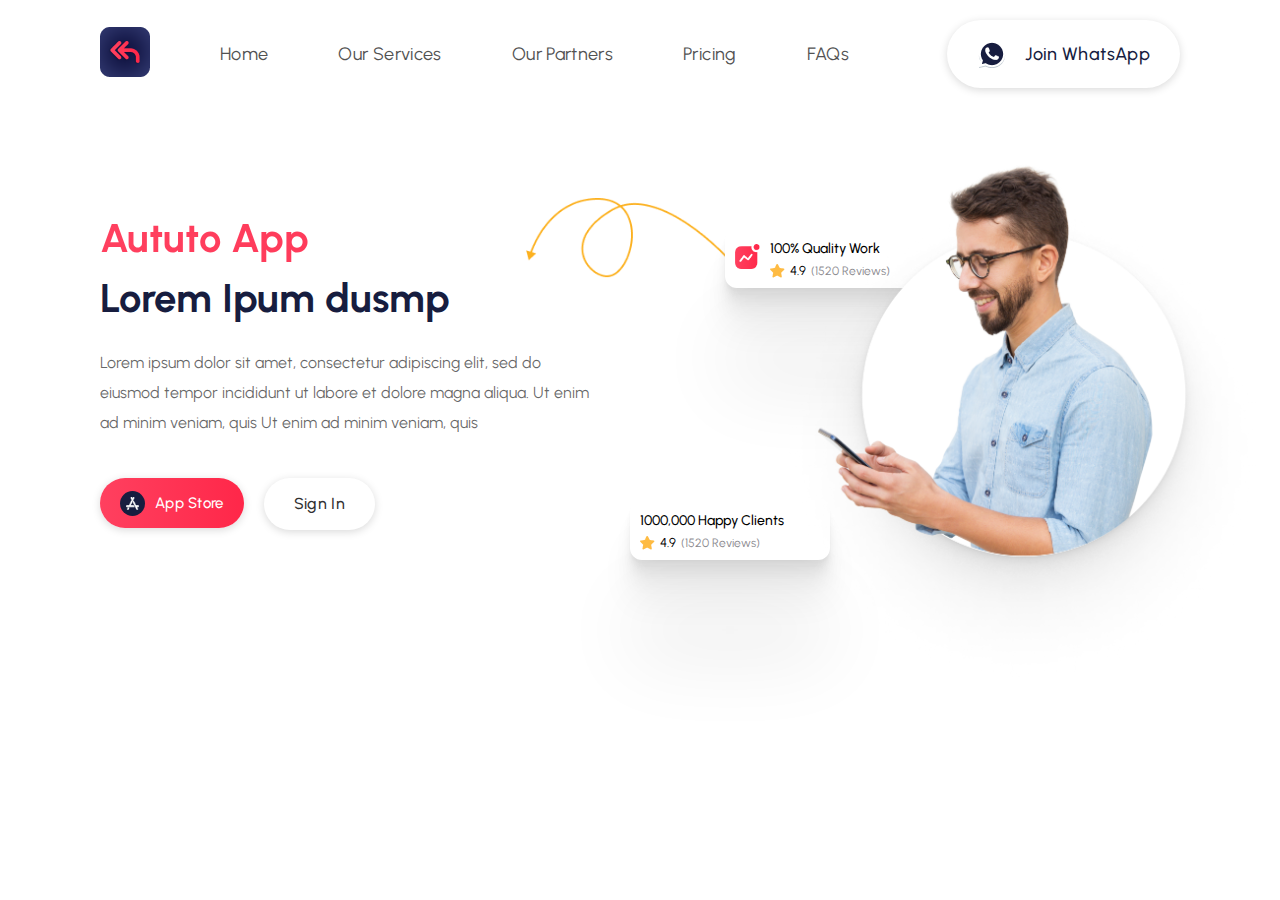
==== index.html @ e9d411ee "navbar-res-done" ====
<!DOCTYPE html>
<html lang="en">

<head>
    <meta charset="UTF-8">
    <meta http-equiv="X-UA-Compatible" content="IE=edge">
    <meta name="viewport" content="width=device-width, initial-scale=1.0">
    <link rel="stylesheet" href="style.css">
    <link rel="stylesheet" href="https://cdnjs.cloudflare.com/ajax/libs/font-awesome/6.2.1/css/all.min.css" integrity="sha512-MV7K8+y+gLIBoVD59lQIYicR65iaqukzvf/nwasF0nqhPay5w/9lJmVM2hMDcnK1OnMGCdVK+iQrJ7lzPJQd1w==" crossorigin="anonymous" referrerpolicy="no-referrer" />
    <title>Document</title>
</head>

<body>

    <div class="header-top">
        <header class="max-width">
            <nav>
                <div class="nav-right">
                    <div class="logo">
                        <img src="/images/top.png" alt="">
                    </div>
    
                    <ul id="my-nav">
                        <div class="res-top">
                            <img id="close" src="/images/close.png" alt="">
                            <div class="nav-left res">
                                <a href="#">
                                    <img src="/images/whatsapp.png" alt="">
                                    <span>Join WhatsApp</span>
                                </a>
                            </div>
                        </div>
                        <li><a href="#">Home</a></li>
                        <li><a href="#">Our Services</a></li>
                        <li><a href="#">Our Partners</a></li>
                        <li><a href="#">Pricing</a></li>
                        <li><a href="#">FAQs</a></li>
                    </ul>
    
                    <div class="ham">
                        <i class="fas fa-bars" id="ham"></i>
                    </div>
                </div>
                <div class="nav-left">
                    <a href="#">
                        <img src="/images/whatsapp.png" alt="">
                        <span>Join WhatsApp</span>
                    </a>
                </div>
            </nav>
        </header>
    </div>

    <div class="top-container max-width">
        <div class="left">
            <p class="left-abs"> <span>Aututo App </span>  Lorem Ipum dusmp</p>
            
                <p class="left-text" >Lorem ipsum dolor sit amet, consectetur adipiscing elit, sed do eiusmod tempor incididunt ut labore et dolore magna aliqua. Ut enim ad minim veniam, quis Ut enim ad minim veniam, quis </p>
          

            <div class="left-buttons">
                <button class="flex">
                    <div class="flex">
                        <img src="/images/app.png" alt="">
                    </div>
                    <span>App Store</span>
                </button>
                <button>Sign In</button>
            </div>

            <div class="right-images">
                <img class="banner" src="/images/top-banner.png" alt="">
                <img class="line" src="/images/line.png" alt="">

                <div class="top-absolute">
                    <div class="top-image">
                        <img src="/images/message.png" alt="">
                    </div>
                    <div class="top-right">
                        <span class="top-right-first">100% Quality Work</span>
                        <div>
                            <img src="/images/star.png" alt="">
                            <p>4.9</p>
                            <span>(1520 Reviews)</span>
                        </div>
                    </div>
                </div>
                <div class="bottom-absolute">
                    <span>1000,000 Happy Clients</span>
                    <div>
                        <img src="/images/star.png" alt="">
                        <p>4.9</p>
                        <span>(1520 Reviews)</span>
                    </div>
                </div>
            </div>
        </div>
    </div>



    <script src="app.js"></script>
</body>

</html>
---- style.css ----
@import url('https://fonts.googleapis.com/css2?family=Urbanist:wght@100;200;300;400;500;600;700;800;900&display=swap');

* {
    margin: 0;
    padding: 0;
    box-sizing: border-box;
    list-style: none;
    text-decoration: none;
    font-family: 'Urbanist', sans-serif;
}

button {
    border: none;
}

.max-width {
    max-width: 1440px;
    margin: 0 auto;
    padding: 20px 100px;
}

.flex {
    display: flex;
    justify-content: center;
    align-items: center;
}
header{
    z-index: 3;
}
header nav {
    display: flex;
    align-items: center;
    justify-content: space-between;
}

.nav-right {
    display: flex;
    align-items: center;
    justify-content: center;
    gap: 120px;
}

.nav-right ul {
    display: flex;
    gap: 70px;
    align-items: center;
    justify-content: center;
}

.logo img {
    width: 50px;
    height: 50px;
}


.nav-right ul li a {
    font-weight: 400;
    font-size: 18px;
    line-height: 22px;
    letter-spacing: 0.02em;
    color: #525252;
    /* transition-duration: .5s; */
    /* height: 22px;
    width: 105px; */
}

.nav-right ul li:first-child a {
    font-weight: 500;
    font-size: 18px;
    line-height: 22px;
    letter-spacing: 0.02em;
    color: #171D3F;
}

.nav-left a {
    display: flex;
    align-items: center;
    justify-content: center;
    gap: 18px;
    padding: 19px 30px;
    background: #FFFFFF;
    box-shadow: 0px 2px 8px rgba(0, 0, 0, 0.15);
    border-radius: 50px;
}


.nav-left a span {
    font-weight: 500;
    font-size: 18px;
    line-height: 22px;
    text-align: center;
    letter-spacing: 0.02em;
    color: #171D3F;
}

.top-container {
    padding-top: 100px;
    position: relative;
}

.top-container .left p:first-child {
    /* width: 470px; */
    font-weight: 700;
    font-size: 54px;
    line-height: 79px;
    color: #171D3F;
    margin-bottom: 20px;
}

.top-container .left p span {
    display: block;
    font-weight: 700;
    font-size: 54px;
    line-height: 79px;
    background: linear-gradient(270deg, #FF2749 0%, #FF405F 100%);
    -webkit-background-clip: text;
    -webkit-text-fill-color: transparent;
    background-clip: text;
    text-fill-color: transparent;
}

.top-container .left p.left-text {
    font-weight: 400;
    font-size: 18px;
    line-height: 30px;
    color: rgba(0, 0, 0, 0.6);
    max-width: 567px;
    margin-bottom: 40px;
}

.left-buttons {

    display: flex;
    gap: 30px;
}

.left-buttons button:first-child {
    background: linear-gradient(270deg, #FF2749 0%, #FF405F 100%);
    box-shadow: 0px 2px 8px rgba(0, 0, 0, 0.15);
    border-radius: 50px;
    padding: 15px 30px;
    gap: 15px;
}

.left-buttons button:first-child div {
    width: 30px;
    height: 30px;
    background: #171D3F;
    border-radius: 50%;
}

.left-buttons button:first-child span {
    font-weight: 500;
    font-size: 18px;
    line-height: 22px;
    text-align: center;
    letter-spacing: 0.02em;

    color: #FFFFFF;
}

.left-buttons button:last-child {
    background: #FFFFFF;
    box-shadow: 0px 2px 8px rgba(0, 0, 0, 0.15);
    border-radius: 50px;
    padding: 19px 30px;
    font-weight: 500;
    font-size: 18px;
    line-height: 22px;
    text-align: center;
    letter-spacing: 0.02em;
    color: #313131;
}

.banner {
    position: absolute;
    width: 600px;
    height: 650px;
    top: 50px;
    right: 20px;
    z-index: 1;
}

.top-absolute {
    background: #FFFFFF;
    box-shadow: 0px 100px 80px rgba(0, 0, 0, 0.07), 0px 41.7776px 33.4221px rgba(0, 0, 0, 0.0503198), 0px 22.3363px 17.869px rgba(0, 0, 0, 0.0417275), 0px 12.5216px 10.0172px rgba(0, 0, 0, 0.035), 0px 6.6501px 5.32008px rgba(0, 0, 0, 0.0282725), 0px 2.76726px 2.21381px rgba(0, 0, 0, 0.0196802);
    border-radius: 12px;
    display: flex;
    align-items: center;
    width: 275px;
    gap: 18px;
    padding: 15px;
    position: absolute;
    top: 120px;
    right: 371px;

}

.top-right span.top-right-first,
.bottom-absolute span {
    font-weight: 500;
    font-size: 16px;
    line-height: 17px;
    color: #000000;

}

.top-right div,
.bottom-absolute div {
    display: flex;
    align-items: center;
    gap: 5px;
    margin-top: 7px;

}

.top-right div p,
.bottom-absolute div p {
    font-weight: 400;
    font-size: 14px;
    line-height: 14px;

    color: #000000;
}

.top-right div span,
.bottom-absolute div span {
    font-weight: 400;
    font-size: 13px;
    line-height: 14px;
    color: #8A898E;
}

.bottom-absolute {
    background: #FFFFFF;
    box-shadow: 0px 100px 80px rgba(0, 0, 0, 0.07), 0px 41.7776px 33.4221px rgba(0, 0, 0, 0.0503198), 0px 22.3363px 17.869px rgba(0, 0, 0, 0.0417275), 0px 12.5216px 10.0172px rgba(0, 0, 0, 0.035), 0px 6.6501px 5.32008px rgba(0, 0, 0, 0.0282725), 0px 2.76726px 2.21381px rgba(0, 0, 0, 0.0196802);
    border-radius: 12px;
    width: 217px;
    padding: 15px;
    position: absolute;
    bottom: -40px;
    right: 540px;
}

.line {
    position: absolute;
    top: 85px;
    right: 40rem;
}

.ham {
    font-size: 30px;
    display: none;
}

.res-top {
    display: flex;
    align-items: center;
    justify-content: space-between;
    width: 100%;
}

.nav-left.res {
    display: none;
}

#close {
    display: none;
}

.res-top {
    display: none;
}


@media(max-width:1349px) {
    .nav-right {
        gap: 70px;
    }
}


@media(max-width:1300px) {
    .top-container .left p:first-child {
        font-size: 40px;
        line-height: 60px;
    }

    .top-container .left p span {
        font-size: 40px;
        line-height: 60px;
    }

    .top-container .left p.left-text {
        font-size: 16px;
        max-width: 500px;
    }

    .left-buttons {

        display: flex;
        gap: 20px;
    }

    .left-buttons button:first-child {
        padding: 5px 20px;
        gap: 10px;
        line-height: 10px;
        height: 50px;
    }

    .left-buttons button:first-child div {
        width: 25px;
        height: 25px;
    }

    .left-buttons button:first-child img {
        width: 13px;
        height: 13px;
    }

    .left-buttons button:first-child span {
        font-size: 15px;
    }

    .left-buttons button:last-child {
        padding: 15px 30px;
        font-size: 16px;
    }

    .banner {
        width: 500px;
        height: 550px;
    }

    .top-absolute {
        width: 275px;
        gap: 15px;
        padding: 15px;
        top: 120px;
        right: 280px;
        gap: 10px;
        padding: 10px;

    }

    .top-right span.top-right-first,
    .bottom-absolute span {
        font-size: 14px;

    }

    .top-right div,
    .bottom-absolute div {
        display: flex;
        align-items: center;
        gap: 5px;
        margin-top: 7px;

    }

    .top-right div p,
    .bottom-absolute div p {
        font-size: 13px;
    }

    .top-right div span,
    .bottom-absolute div span {
        font-size: 12px;
    }

    .top-image img {
        height: 25px;
        width: 25px;
    }

    .bottom-absolute {
        width: 200px;
        padding: 10px;
        position: absolute;
        bottom: -10px;
        right: 450px;
    }

    .line {
        position: absolute;
        top: 90px;
        right: 34rem;
        width: 210px;
        height: 80px;
    }



}

@media(max-width:1250px) {
    .nav-right {
        gap: 50px;
    }

    .nav-right ul li a {
        font-size: 16px;
    }

    .nav-right ul li:first-child a {
        font-size: 16px;
    }

    .nav-left a {

        gap: 15px;
        padding: 15px 25px;
    }

    .nav-left a span {
        font-size: 16px;
    }

    .logo img {
        width: 40px;
        height: 40px;
    }

    .nav-left a img {
        width: 20px;
        height: 20px;
    }


}

@media(max-width:1100px) {
    .left-buttons {
        gap: 15px;
    }

    .left-buttons button:first-child {
        padding: 5px 15px;
        gap: 7px;
        height: 40px;
    }

    .left-buttons button:first-child div {
        width: 20px;
        height: 20px;
    }

    .left-buttons button:first-child img {
        width: 10px;
        height: 10px;
    }

    .left-buttons button:first-child span {
        font-size: 12px;
    }

    .left-buttons button:last-child {
        padding: 10px 20px;
        font-size: 13px;
    }

    .top-container {
        margin-top: 80px;
    }

    .ham {
        display: block;
    }

    .nav-right {
        width: 100%;
        justify-content: space-between;
    }

    .nav-right ul {
        position: absolute;
        flex-direction: column;
        top: -1000px;
        left: 0;
        right: 0;
        align-items: flex-start;
        gap: 30px;
        background-color: #fff;
        padding: 20px;
        box-shadow: 0px 1px 14px rgba(0, 0, 0, 0.1);
        transition: top .5s ease;
    }

    .header-top {
        background-color: #fff;
        box-shadow: 0px 1px 14px rgba(0, 0, 0, 0.1);
        z-index: 4;
    }
    header{
        background-color: #fff;
    }

    #close {
        display: block;
    }

    .res-top {
        display: flex;
    }

    .nav-left {
        display: none;
    }

    .nav-left.res {
        display: flex;
    }

    header {
        position: fixed;
        top: 0;
        left: 0;
        right: 0;
        box-shadow: 0px 1px 14px rgba(0, 0, 0, 0.1);
    }

    .top-container .left p:first-child,
    .top-container .left p span {
        font-size: 30px;
        line-height: 40px;

    }

    .top-container .left p:first-child {
        margin-bottom: 10px;
    }

    .top-container .left p.left-text {
        font-size: 15px;
        max-width: 470px;
        margin-bottom: 25px;
    }

    .banner {
        width: 400px;
        height: 450px;
        top: 40px;
    }

    .top-absolute {
        width: 275px;
        gap: 15px;
        padding: 15px;
        top: 90px;
        right: 210px;
        gap: 10px;
        padding: 10px;

    }

    .top-right span.top-right-first,
    .bottom-absolute span {
        font-size: 12px;

    }

    .top-right div,
    .bottom-absolute div {
        display: flex;
        align-items: center;
        gap: 5px;
        margin-top: 4px;

    }

    .top-right div p,
    .bottom-absolute div p {
        font-size: 12px;
    }

    .top-right div span,
    .bottom-absolute div span {
        font-size: 12px;
    }

    .top-image img {
        height: 25px;
        width: 25px;
    }

    .bottom-absolute {
        width: auto;
        padding: 10px;
        padding-right: 30px;
        bottom: -10px;
        right: 360px;
    }

    .line {
        top: 70px;
        right: 30rem;
        width: 150px;
        height: 60px;
    }
}
@media(max-width:900px) {
    .left-buttons {
        gap: 10px;
    }
    .top-container .left p.left-text {
        font-size: 13px;
        max-width: 430px;
        margin-bottom: 25px;
        line-height: 1.7;
    }

    .banner {
        width: 300px;
        height: 350px;
        top: 40px;
    }

    .top-absolute {
        width: auto;
        gap: 15px;
        padding: 15px;
        top: 90px;
        right: 200px;
        gap: 10px;
        padding: 10px;
        padding-right: 50px;

    }

    .top-right span.top-right-first,
    .bottom-absolute span {
        font-size: 10px;

    }

    .top-right div,
    .bottom-absolute div {
        margin-top: 0px;

    }

    .top-right div p,
    .bottom-absolute div p {
        font-size: 10px;
    }

    .top-right div span,
    .bottom-absolute div span {
        font-size: 10px;
    }

    .top-image img {
        height: 20px;
        width: 20px;
        transform: translateY(5px);
    }

    .bottom-absolute {
        width: auto;
        padding: 10px;
        padding-right: 30px;
        bottom: 15px;
        right: 270px;
    }

    .line {
        top: 90px;
        right: 24rem;
        width: 100px;
        height: 40px;
    }
}

@media(max-width:800px){
    header.max-width,.top-container.max-width {
        padding-left: 50px;
        padding-right: 50px;
    }

    .top-container .left p.left-text {
        font-size: 13px;
        max-width: 430px;
        margin-bottom: 25px;
        line-height: 1.7;
    }

    .banner {
        width: 300px;
        height: 350px;
        top: 40px;
        right: 0px;
    }

    .top-absolute {
        top: 80px;
        right: 180px;
        gap: 8px;

    }


    .bottom-absolute {
        width: auto;
        padding: 10px;
        padding-right: 30px;
        bottom: 20px;
        right: 250px;
    }

    .line {
        top: 80px;
        right: 23rem;
    }
}

@media(max-width:750px) {
    .left-buttons button:first-child {
        padding: 5px 13px;
        gap: 7px;
        height: 35px;
    }

    .left-buttons button:first-child div {
        width: 20px;
        height: 20px;
    }

    /* .left-buttons button:first-child img {
        width: 10px;
        height: 10px;
    } */

    .left-buttons button:first-child span {
        font-size: 10px;
    }

    .left-buttons button:last-child {
        padding: 7px 18px;
        font-size: 10px;
    }
    .top-container{
        margin-top: 70px;
    }
    .top-container .left p.left-text {
        font-size: 10px;
        max-width: 320px;
        margin-bottom: 20px;
        line-height: 1.7;
    }
    .top-container .left p:first-child,
    .top-container .left p span {
        font-size: 20px;
        line-height: 1.5;

    }

    .top-container .left p:first-child {
        margin-bottom: 10px;
    }


    .banner {
        width: 300px;
        height: 350px;
        top: 40px;
    }

    .top-absolute {
        width: auto;
        gap: 15px;
        padding: 15px;
        top: 90px;
        right: 190px;
        gap: 10px;
        padding: 8px;
        padding-right: 50px;

    }
    .top-right img,.bottom-absolute img{
        width: 8px;
        height: 9px;
    }

    .top-right span.top-right-first,
    .bottom-absolute span {
        font-size: 8px;

    }

    .top-right div,
    .bottom-absolute div {
        margin-top: 0px;

    }

    .top-right div p,
    .bottom-absolute div p {
        font-size: 8px;
    }

    .top-right div span,
    .bottom-absolute div span {
        font-size: 8px;
    }

    .top-image img {
        height: 20px;
        width: 20px;
        transform: translateY(5px);
    }

    .bottom-absolute {
        width: auto;
        padding: 8px;
        padding-right: 30px;
        bottom: -15px;
        right: 260px;
    }

    .line {
        top: 100px;
        right: 22rem;
        width: 80px;
        height: 30px;
    }
}

@media(max-width:650px){
    .bottom-absolute,.top-absolute,.line{
        display: none;
    }
    .top-absolute {
        width: 150px;
        gap: 15px;
        padding: 15px;
        top: 155px;
        left: 22%;
        gap: 10px;
        padding: 8px;
        padding-right: 0px;

    }
    .left-abs{
        position: absolute;
        /* width: 100%; */
        text-align: center;
        top: 50px;
        left: 0;
        right: 0;
    }
    .left-text{
        position: absolute;
        top: 370px;
        left: 0;
        right: 0;
        text-align: center;
        width: auto;
        margin: 0 auto;
        font-size: 19px;
        
        /* border: 1px solid red; */
    }
    .left{
        /* border: 3px solid green; */
        width: 100%;
        /* position: relative; */
    }
    .top-container{
        /* border: 1px solid green; */
        height: 100vh;
    }
    .left-buttons{
        position: absolute;
        top: 450px;
        left: 0;
        right: 0;
        display: flex;
        justify-content: center;
    }
    .banner {
        width: 250px;
        height: 300px;
        top: 17rem;
        right: 50%;
        left: 50%;
        transform: translate(-50%,-50%);
    }
}
@media(max-width:600px) {
    /* .top-container .left p.left-text {
        font-size: 10px;
        max-width: 250px;
        margin-bottom: 20px;
        line-height: 1.7;
    } */
    /* header.max-width {
        padding-left: 50px;
        padding-right: 50px;
    } */
}

@media(max-width:450px) {
    .nav-left.res a {
        gap: 10px;
        padding: 10px 20px;
    }

    .nav-left.res a span {
        font-size: 14px;
    }
}
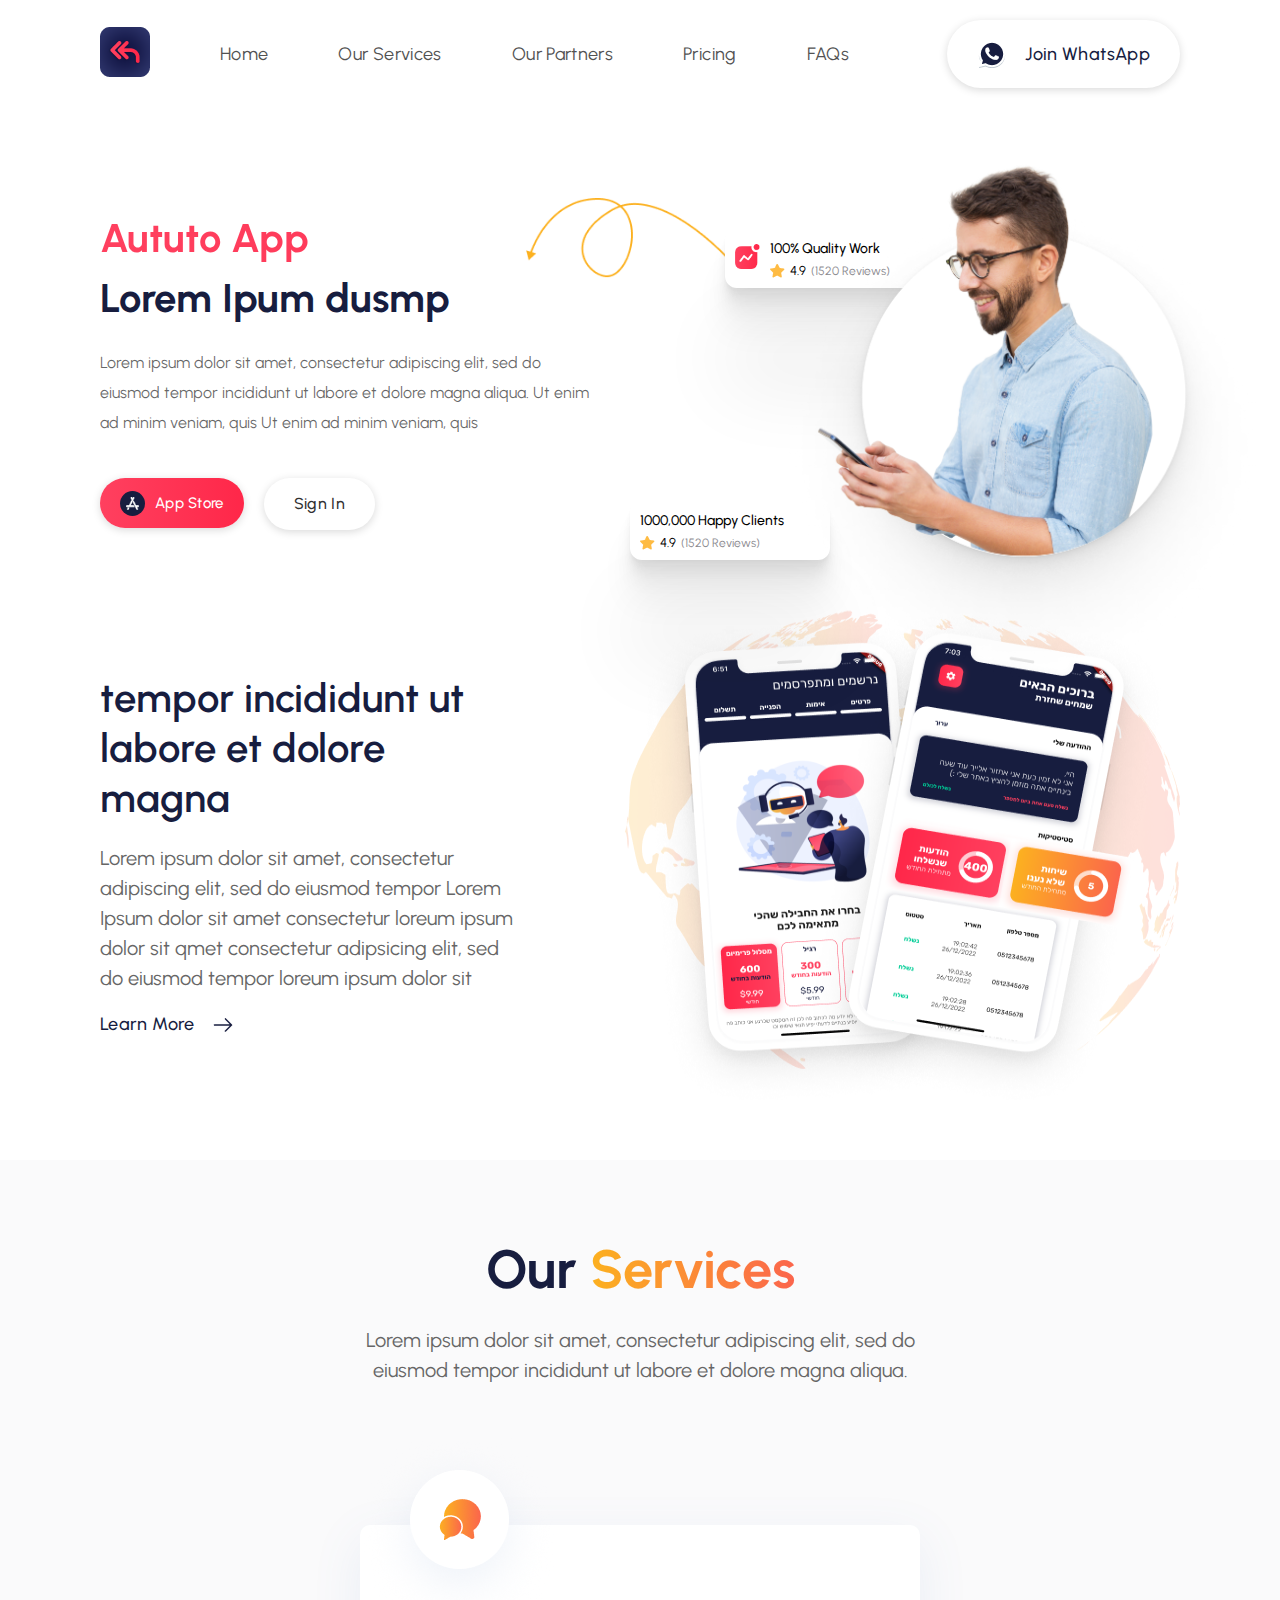
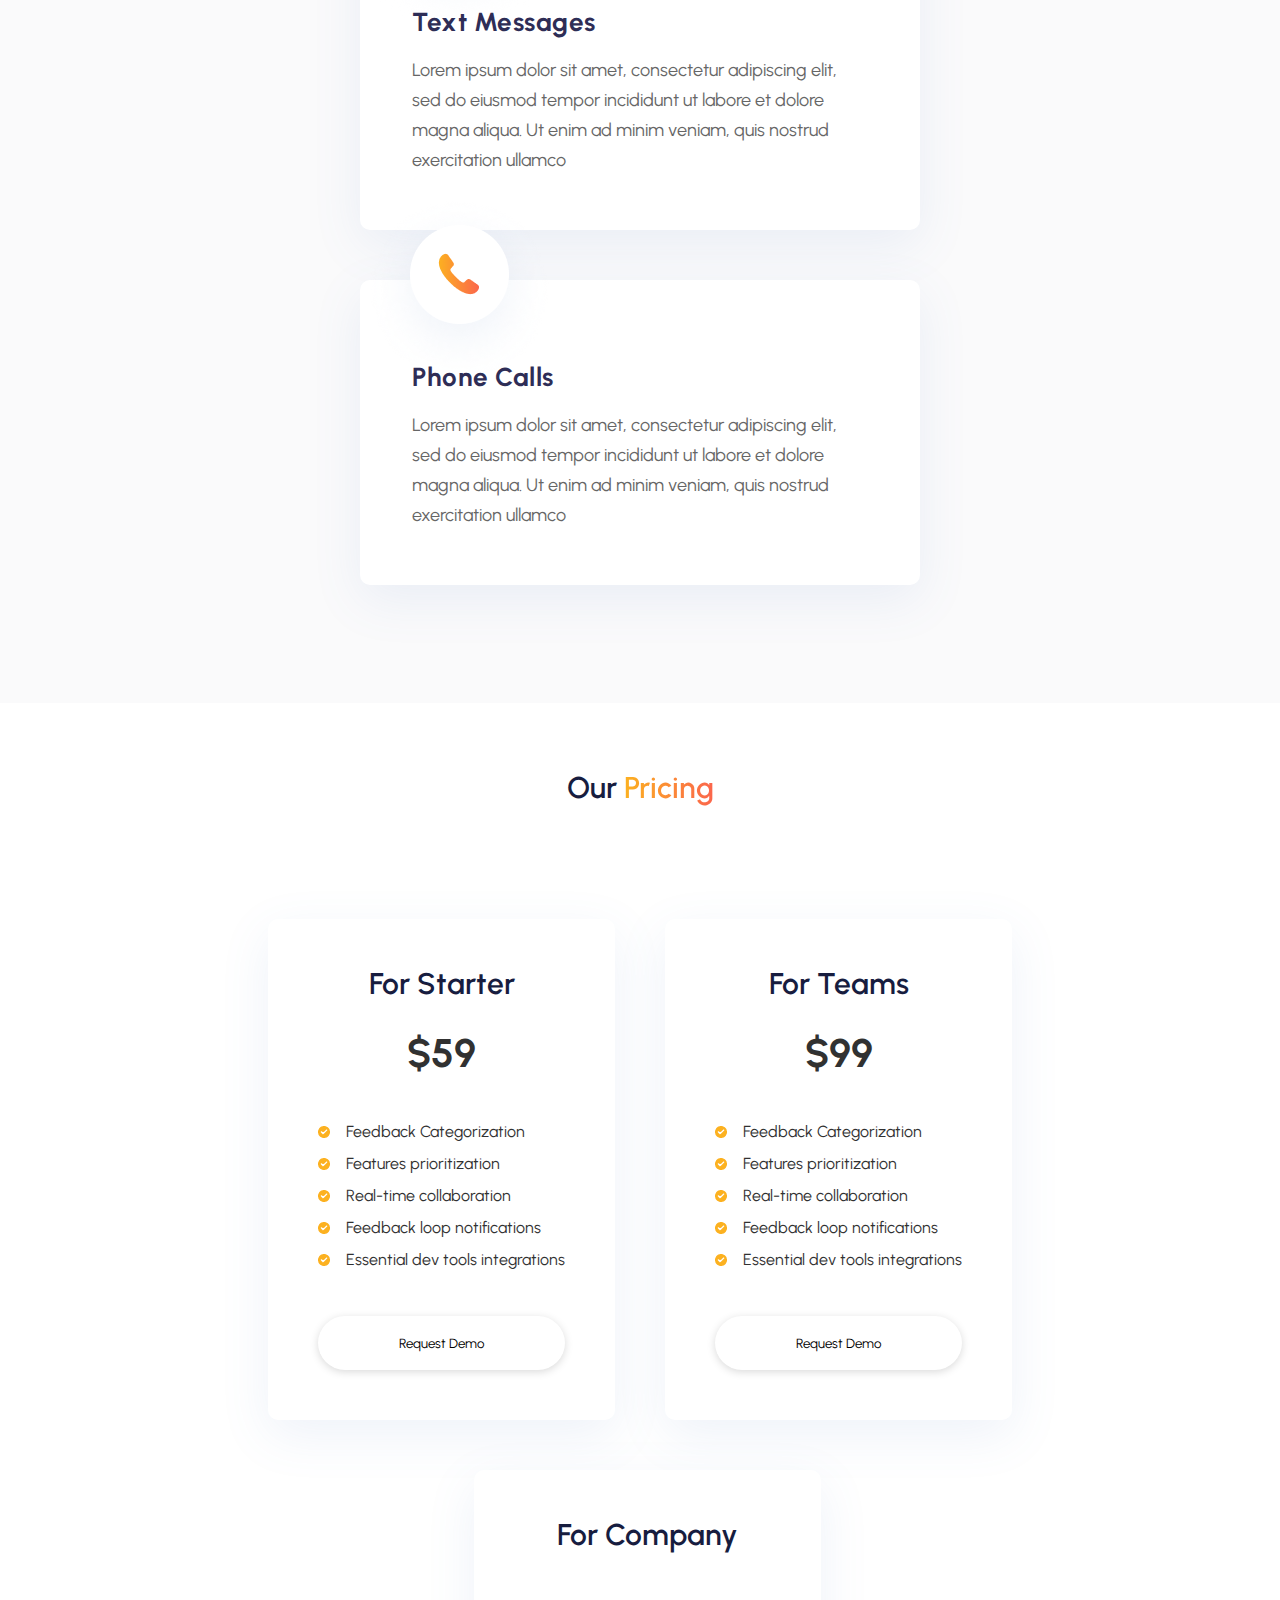
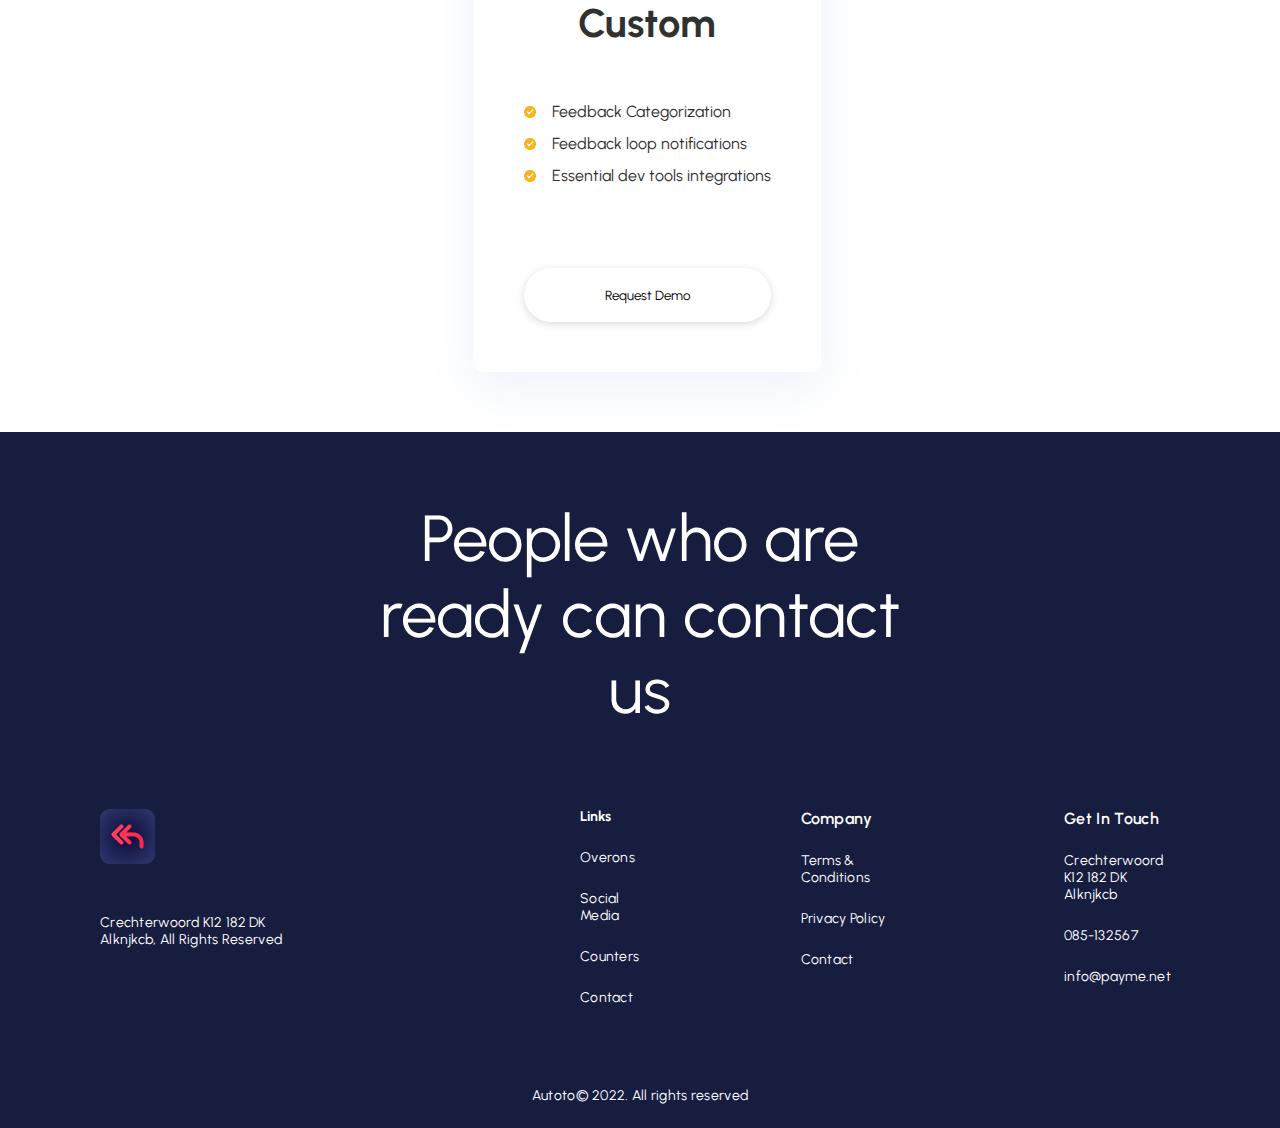
==== commit 87b94faa: "before-slider" ====
--- a/index.html
+++ b/index.html
@@ -6,7 +6,10 @@
     <meta http-equiv="X-UA-Compatible" content="IE=edge">
     <meta name="viewport" content="width=device-width, initial-scale=1.0">
     <link rel="stylesheet" href="style.css">
-    <link rel="stylesheet" href="https://cdnjs.cloudflare.com/ajax/libs/font-awesome/6.2.1/css/all.min.css" integrity="sha512-MV7K8+y+gLIBoVD59lQIYicR65iaqukzvf/nwasF0nqhPay5w/9lJmVM2hMDcnK1OnMGCdVK+iQrJ7lzPJQd1w==" crossorigin="anonymous" referrerpolicy="no-referrer" />
+    <link rel="stylesheet" href="https://cdnjs.cloudflare.com/ajax/libs/font-awesome/6.2.1/css/all.min.css"
+        integrity="sha512-MV7K8+y+gLIBoVD59lQIYicR65iaqukzvf/nwasF0nqhPay5w/9lJmVM2hMDcnK1OnMGCdVK+iQrJ7lzPJQd1w=="
+        crossorigin="anonymous" referrerpolicy="no-referrer" />
+        <link href="css/swiper.css" rel="stylesheet">
     <title>Document</title>
 </head>
 
@@ -19,7 +22,7 @@
                     <div class="logo">
                         <img src="/images/top.png" alt="">
                     </div>
-    
+
                     <ul id="my-nav">
                         <div class="res-top">
                             <img id="close" src="/images/close.png" alt="">
@@ -36,7 +39,7 @@
                         <li><a href="#">Pricing</a></li>
                         <li><a href="#">FAQs</a></li>
                     </ul>
-    
+
                     <div class="ham">
                         <i class="fas fa-bars" id="ham"></i>
                     </div>
@@ -53,10 +56,12 @@
 
     <div class="top-container max-width">
         <div class="left">
-            <p class="left-abs"> <span>Aututo App </span>  Lorem Ipum dusmp</p>
-            
-                <p class="left-text" >Lorem ipsum dolor sit amet, consectetur adipiscing elit, sed do eiusmod tempor incididunt ut labore et dolore magna aliqua. Ut enim ad minim veniam, quis Ut enim ad minim veniam, quis </p>
-          
+            <p class="left-abs"> <span>Aututo App </span> Lorem Ipum dusmp</p>
+
+            <p class="left-text">Lorem ipsum dolor sit amet, consectetur adipiscing elit, sed do eiusmod tempor
+                incididunt ut labore et dolore magna aliqua. Ut enim ad minim veniam, quis Ut enim ad minim veniam, quis
+            </p>
+
 
             <div class="left-buttons">
                 <button class="flex">
@@ -99,6 +104,170 @@
 
 
 
+
+    
+    <div class="magna-container">
+        <div class="magna-inner">
+            <div class="magna-left">
+                <h1>tempor incididunt ut labore et dolore magna</h1>
+                <p>Lorem ipsum dolor sit amet, consectetur adipiscing elit, sed do eiusmod tempor Lorem Ipsum dolor sit
+                    amet consectetur loreum ipsum dolor sit qmet consectetur adipsicing elit, sed do eiusmod tempor
+                    loreum ipsum dolor sit</p>
+                <!-- <div class="learn-more"> -->
+                <a class="learn-more" href="#">
+                    <p>Learn More</p>
+                    <img src="/images/arrow-right.png" alt="Learn More">
+                </a>
+                <!-- </div> -->
+            </div>
+            <div class="magna-right">
+                <img src="/images/mbl-layout.png" alt="">
+            </div>
+        </div>
+    </div>
+
+    <!------------ Our Services Section ------------>
+
+    <div class="services-container">
+        <div class="services-inner">
+            <div class="services-top">
+                <h1>Our <span>Services</span></h1>
+                <p>Lorem ipsum dolor sit amet, consectetur adipiscing elit, sed do eiusmod tempor incididunt ut labore
+                    et dolore magna aliqua.</p>
+            </div>
+            <div class="services-bottom">
+                <div class="services-card">
+                    <img src="/images/message-2.png" alt="">
+                    <h1>Text Messages</h1>
+                    <p>Lorem ipsum dolor sit amet, consectetur adipiscing elit, sed do eiusmod tempor incididunt ut
+                        labore et dolore magna aliqua. Ut enim ad minim veniam, quis nostrud exercitation ullamco </p>
+                </div>
+                <div class="services-card">
+                    <img src="/images/phone.png" alt="">
+                    <h1>Phone Calls</h1>
+                    <p>Lorem ipsum dolor sit amet, consectetur adipiscing elit, sed do eiusmod tempor incididunt ut
+                        labore et dolore magna aliqua. Ut enim ad minim veniam, quis nostrud exercitation ullamco </p>
+                </div>
+            </div>
+        </div>
+    </div>
+
+    <!------------ Our Pricing Section ------------>
+
+    <div class="pricing-container">
+        <div class="pricing-inner">
+            <h1>Our <span>Pricing</span></h1>
+            <div class="pricing-cards">
+                <div class="pricing-card">
+                    <h1>For Starter</h1>
+                    <p>$59</p>
+                    <div class="icon-para">
+                        <img src="/images/tick.png" alt="">
+                        <div class="para">Feedback Categorization</div>
+                    </div>
+                    <div class="icon-para">
+                        <img src="/images/tick.png" alt="">
+                        <div class="para">Features prioritization</div>
+                    </div>
+                    <div class="icon-para">
+                        <img src="/images/tick.png" alt="">
+                        <div class="para">Real-time collaboration</div>
+                    </div>
+                    <div class="icon-para">
+                        <img src="/images/tick.png" alt="">
+                        <div class="para">Feedback loop notifications</div>
+                    </div>
+                    <div class="icon-para">
+                        <img src="/images/tick.png" alt="">
+                        <div class="para">Essential dev tools integrations</div>
+                    </div>
+                    <button class="btn" type="button">Request Demo</button>
+                </div>
+                <div class="pricing-card">
+                    <h1>For Teams</h1>
+                    <p>$99</p>
+                    <div class="icon-para">
+                        <img src="/images/tick.png" alt="">
+                        <div class="para">Feedback Categorization</div>
+                    </div>
+                    <div class="icon-para">
+                        <img src="/images/tick.png" alt="">
+                        <div class="para">Features prioritization</div>
+                    </div>
+                    <div class="icon-para">
+                        <img src="/images/tick.png" alt="">
+                        <div class="para">Real-time collaboration</div>
+                    </div>
+                    <div class="icon-para">
+                        <img src="/images/tick.png" alt="">
+                        <div class="para">Feedback loop notifications</div>
+                    </div>
+                    <div class="icon-para">
+                        <img src="/images/tick.png" alt="">
+                        <div class="para">Essential dev tools integrations</div>
+                    </div>
+                    <button class="btn" type="button">Request Demo</button>
+                </div>
+                <div class="pricing-card pricing-card3">
+                    <h1>For Company</h1>
+                    <p>Custom</p>
+                    <div class="icon-para">
+                        <img src="/images/tick.png" alt="">
+                        <div class="para">Feedback Categorization</div>
+                    </div>
+                    <div class="icon-para">
+                        <img src="/images/tick.png" alt="">
+                        <div class="para">Feedback loop notifications</div>
+                    </div>
+                    <div class="icon-para">
+                        <img src="/images/tick.png" alt="">
+                        <div class="para">Essential dev tools integrations</div>
+                    </div>
+                    <button class="btn" type="button">Request Demo</button>
+                </div>
+
+            </div>
+        </div>
+    </div>
+
+    <footer class="footer-section">
+        <div class="footer-inner">
+            <h1>People who are ready can contact us</h1>
+            <div class="footer-middle">
+                <div class="footer-logo-detail">
+                    <img src="/images/appstore.png" alt="">
+                    <p>Crechterwoord K12 182 DK Alknjkcb, All Rights Reserved</p>
+                </div>
+                <div class="footer-right-details">
+                    <div class="links">
+                        <h2>Links</h2>
+                        <p>Overons</p>
+                        <p>Social Media</p>
+                        <p>Counters</p>
+                        <p>Contact</p>
+                    </div>
+                    <div class="company">
+                        <h2>Company</h2>
+                        <p>Terms & Conditions</p>
+                        <p>Privacy Policy</p>
+                        <p>Contact</p>
+                    </div>
+                    <div class="getInTouch">
+                        <h2>Get In Touch</h2>
+                        <p>Crechterwoord K12 182 DK Alknjkcb</p>
+                        <p>085-132567</p>
+                        <p>info@payme.net</p>
+                    </div>
+                </div>
+            </div>
+            <p>Autoto© 2022. All rights reserved</p>
+        </div>
+    </footer>
+
+
+    <script src="js/jquery.min.js"></script>
+    <script src="js/swiper.min.js"></script>
+    <script src="js/scripts.js"></script>
     <script src="app.js"></script>
 </body>
 
--- a/style.css
+++ b/style.css
@@ -272,6 +272,456 @@
     display: none;
 }
 
+
+
+
+/* -------------- Manga Container ------------- */
+
+.magna-container {
+    background: #FFFFFF;
+    display: flex;
+    align-items: center;
+    justify-content: center;
+}
+
+.magna-inner {
+    max-width: 1440px;
+    padding: 45px 100px;
+    display: flex;
+    align-items: center;
+    justify-content: space-between;
+    gap: 102px;
+}
+
+.magna-left {
+    display: flex;
+    flex-direction: column;
+    justify-content: center;
+    gap: 20px;
+    /* align-items: center; */
+
+}
+
+.magna-left h1 {
+    max-width: 528px;
+    font-weight: 600;
+    font-size: 40px;
+    line-height: 50px;
+    color: #171D3F;
+}
+
+.magna-left p {
+    max-width: 528px;
+    font-weight: 400;
+    font-size: 20px;
+    line-height: 30px;
+    color: #666666;
+}
+
+.magna-left .learn-more {
+    display: flex;
+    gap: 16px;
+    cursor: pointer;
+    max-width: 145px;
+}
+
+.magna-left .learn-more p {
+    font-weight: 500;
+    font-size: 18px;
+    line-height: 22px;
+    letter-spacing: 0.02em;
+    color: #171D3F;
+
+}
+
+.magna-right img {
+    width: 555px;
+    height: 516px;
+}
+
+/* ----------- Services Container ------------ */
+
+.services-container {
+    background-color: #FAFAFB;
+    padding-top: 70px;
+    padding-bottom: 118px;
+    display: flex;
+    align-items: center;
+    justify-content: center;
+}
+
+.services-inner {
+    max-width: 1440px;
+    padding: 0px 100px;
+    display: flex;
+    flex-direction: column;
+    align-items: center;
+    justify-content: center;
+    gap: 140px;
+}
+
+.services-top {
+    max-width: 620px;
+    display: flex;
+    flex-direction: column;
+    align-items: center;
+    justify-content: center;
+    gap: 16px;
+}
+
+.services-top h1 {
+    font-weight: 700;
+    font-size: 54px;
+    line-height: 79px;
+    color: #171D3F;
+}
+
+.services-top h1 span {
+    background: linear-gradient(270deg, #FB654C 0%, #FCB120 100%);
+    -webkit-background-clip: text;
+    -webkit-text-fill-color: transparent;
+    /* background-clip: text; */
+    /* text-fill-color: transparent; */
+}
+
+.services-top p {
+    font-weight: 400;
+    font-size: 20px;
+    line-height: 30px;
+    text-align: center;
+    color: #666666;
+}
+
+.services-bottom {
+    display: flex;
+    flex-wrap: wrap;
+    align-items: center;
+    justify-content: center;
+    gap: 50px;
+}
+
+.services-bottom .services-card {
+    background-color: #FFFFFF;
+    box-shadow: 0px 15px 50px rgba(91, 132, 193, 0.1);
+    border-radius: 10px;
+    position: relative;
+    max-width: 560px;
+    padding-left: 52px;
+    padding-right: 57px;
+    padding-top: 82px;
+    padding-bottom: 55px;
+    display: flex;
+    /* align-items: center; */
+    justify-content: center;
+    flex-direction: column;
+    gap: 17px;
+}
+
+.services-card img {
+    position: absolute;
+    top: -90px;
+    left: 0;
+
+}
+
+.services-card h1 {
+    font-weight: 700;
+    font-size: 26px;
+    line-height: 31px;
+    align-items: center;
+    letter-spacing: 0.02em;
+    color: #2E2D56;
+}
+
+.services-card p {
+    max-width: 451px;
+    font-weight: 400;
+    font-size: 18px;
+    line-height: 30px;
+    color: #666666;
+}
+
+/* ----------- Our Pricing Section ---------------- */
+
+.pricing-container {
+    background: #FFFFFF;
+    padding-top: 70px;
+    padding-bottom: 60px;
+    display: flex;
+    align-items: center;
+    justify-content: center;
+}
+
+.pricing-inner {
+    padding: 0px 100px;
+    display: flex;
+    flex-direction: column;
+    align-items: center;
+    justify-content: center;
+    gap: 116px;
+}
+
+.pricing-inner h1 {
+    font-style: normal;
+    font-weight: 600;
+    font-size: 30px;
+    line-height: 100%;
+    /* text-align: center; */
+    color: #171D3F;
+}
+
+.pricing-inner h1 span {
+    background: linear-gradient(270deg, #FB654C 0%, #FCB120 100%);
+    -webkit-background-clip: text;
+    -webkit-text-fill-color: transparent;
+    /* background-clip: text; */
+    /* text-fill-color: transparent; */
+}
+
+.pricing-cards {
+    display: flex;
+    flex-wrap: wrap;
+    align-items: center;
+    justify-content: center;
+    gap: 50px;
+}
+
+.pricing-card {
+    padding: 50px 50px;
+    background: #FFFFFF;
+    box-shadow: 0px 15px 50px rgba(91, 132, 193, 0.1);
+    border-radius: 10px;
+    max-width: 362px;
+    max-height: 508px;
+    display: flex;
+    flex-direction: column;
+    justify-content: center;
+    transition: transform .5s ease;
+
+}
+
+.pricing-card h1 {
+    margin-bottom: 30px;
+    font-weight: 600;
+    font-size: 30px;
+    line-height: 100%;
+    text-align: center;
+    color: #171D3F;
+
+}
+
+.pricing-card p {
+    margin-bottom: 47px;
+    font-weight: 700;
+    font-size: 40px;
+    line-height: 48px;
+    text-align: center;
+    color: #313131;
+}
+
+.pricing-card .icon-para {
+    display: flex;
+    align-items: center;
+    gap: 16px;
+    margin-bottom: 16px;
+}
+
+.pricing-card .icon-para .para {
+    font-weight: 400;
+    font-size: 16px;
+    line-height: 100%;
+    color: #313131;
+}
+
+.pricing-card .btn {
+    border: none;
+    background: #FFFFFF;
+    box-shadow: 0px 2px 8px rgba(0, 0, 0, 0.15);
+    border-radius: 50px;
+    padding: 19px 81px;
+    margin-top: 32px;
+    transition: background .5s ease;
+
+}
+
+/* --------------- Pricing card 3  ---------------- */
+
+.pricing-card3 {
+    margin-left: 14px;
+}
+
+.pricing-card3 h1 {
+    margin-bottom: 49px;
+}
+
+.pricing-card3 p {
+    margin-bottom: 57px;
+}
+
+.pricing-card3 .btn {
+    margin-top: 68px;
+}
+
+/* ------------- Pricing Cards hover -------------- */
+
+.pricing-card .btn:hover {
+    background: linear-gradient(270deg, #FB654C 0%, #FCB120 100%);
+    /* background: rgb(251,101,76); */
+    color: white;
+}
+
+.pricing-card:hover {
+    /* position: relative;
+    bottom: 30px; */
+    transform: translateY(-30px);
+}
+
+/* ------------------ Footer ------------------ */
+
+.footer-section {
+    background: #171D3F;
+}
+
+.footer-inner {
+    max-width: 1440px;
+    margin: 0 auto;
+    padding: 0px 100px;
+    padding-top: 68px;
+    padding-bottom: 24px;
+    display: flex;
+    flex-direction: column;
+    align-items: center;
+    justify-content: center;
+    gap: 81px;
+}
+
+.footer-inner h1 {
+    font-weight: 400;
+    font-size: 65px;
+    line-height: 76px;
+    text-align: center;
+    color: #FFFFFF;
+    max-width: 597px;
+    text-align: center;
+}
+
+.footer-middle {
+    display: flex;
+    flex-wrap: wrap;
+    justify-content: space-between;
+    gap: 30px;
+    width: 100%;
+}
+
+.footer-logo-detail {
+    display: flex;
+    flex-direction: column;
+    gap: 50px;
+    flex: 1 1 210px;
+    max-width: 210px;
+}
+
+.footer-logo-detail img {
+    width: 55px;
+    height: 55px;
+}
+
+.footer-logo-detail p {
+    font-weight: 400;
+    font-size: 14px;
+    line-height: 18px;
+    letter-spacing: 0.02em;
+    color: #FFFFFF;
+}
+
+.footer-right-details {
+    display: flex;
+    flex-wrap: wrap; 
+    flex: 1 1 600px;
+    max-width: 600px;
+    gap: 10px;
+    justify-content: space-between;
+}
+
+.links {
+    display: flex;
+    flex: 1 1 82px;
+    max-width: 82px;
+    flex-direction: column;
+    justify-content: space-between;
+    gap: 24px;
+}
+
+.links h2 {
+    font-size: 14px;
+    line-height: 16px;
+    color: #FFFFFF;
+}
+
+.links p {
+    font-weight: 400;
+    font-size: 14px;
+    line-height: 17px;
+    letter-spacing: 0.02em;
+    color: #FFFFFF;
+}
+
+.company {
+    display: flex;
+    flex-direction: column;
+    flex: 1 1 125px;
+    max-width: 125px;
+    gap: 24px;
+}
+
+.company h2 {
+    font-weight: 600;
+    font-size: 16px;
+    line-height: 19px;
+    letter-spacing: 0.02em;
+    color: #FFFFFF;
+}
+
+.company p {
+    font-weight: 400;
+    font-size: 14px;
+    line-height: 17px;
+    letter-spacing: 0.02em;
+    color: #FFFFFF;
+}
+
+.getInTouch {
+    display: flex;
+    flex-direction: column;
+    flex: 1 1 116px;
+    max-width: 116px;
+    gap: 24px;
+}
+
+.getInTouch h2 {
+    font-weight: 600;
+    font-size: 16px;
+    line-height: 19px;
+    letter-spacing: 0.02em;
+    color: #FFFFFF;
+}
+
+.getInTouch p {
+    font-weight: 400;
+    font-size: 14px;
+    line-height: 17px;
+    letter-spacing: 0.02em;
+    color: #FFFFFF;
+}
+
+.footer-inner p {
+    font-weight: 400;
+    font-size: 14px;
+    line-height: 17px;
+    letter-spacing: 0.02em;
+    font-feature-settings: 'liga' off;
+    color: #FFFFFF;
+}
 
 @media(max-width:1349px) {
     .nav-right {
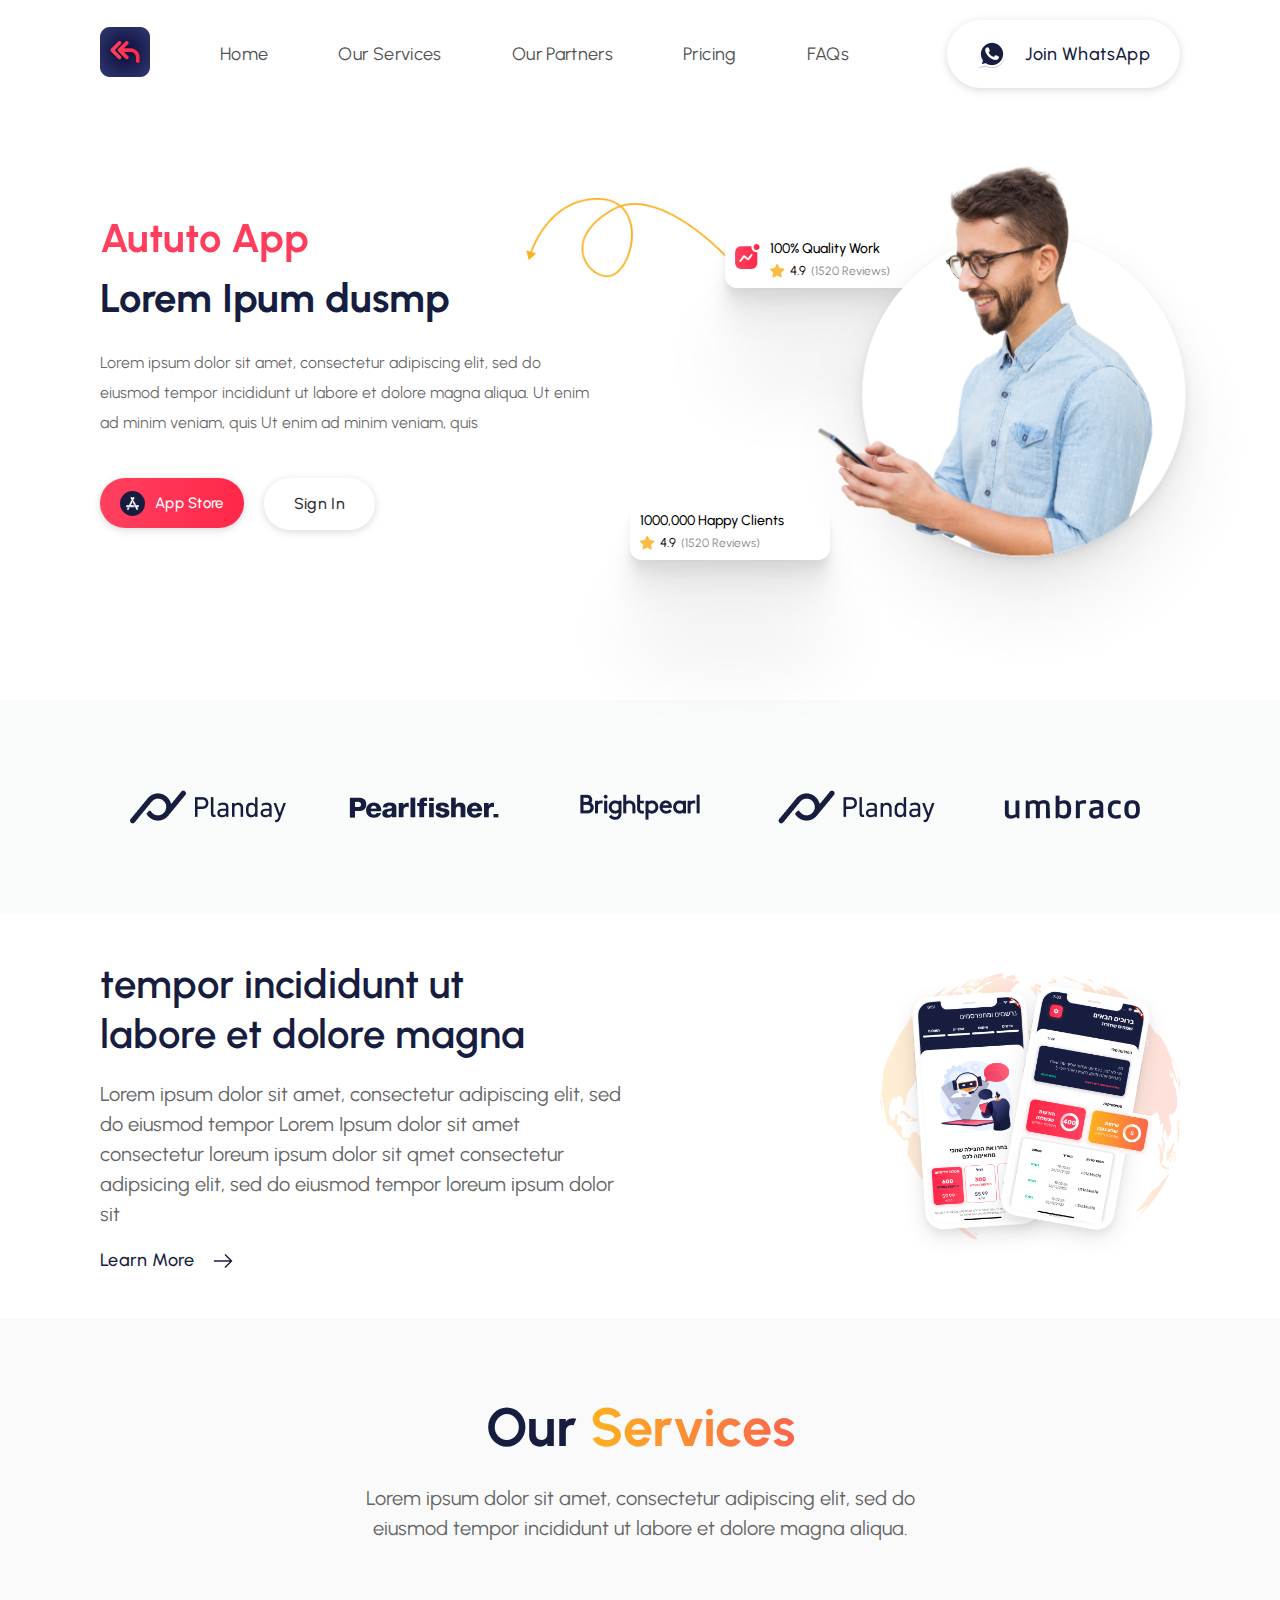
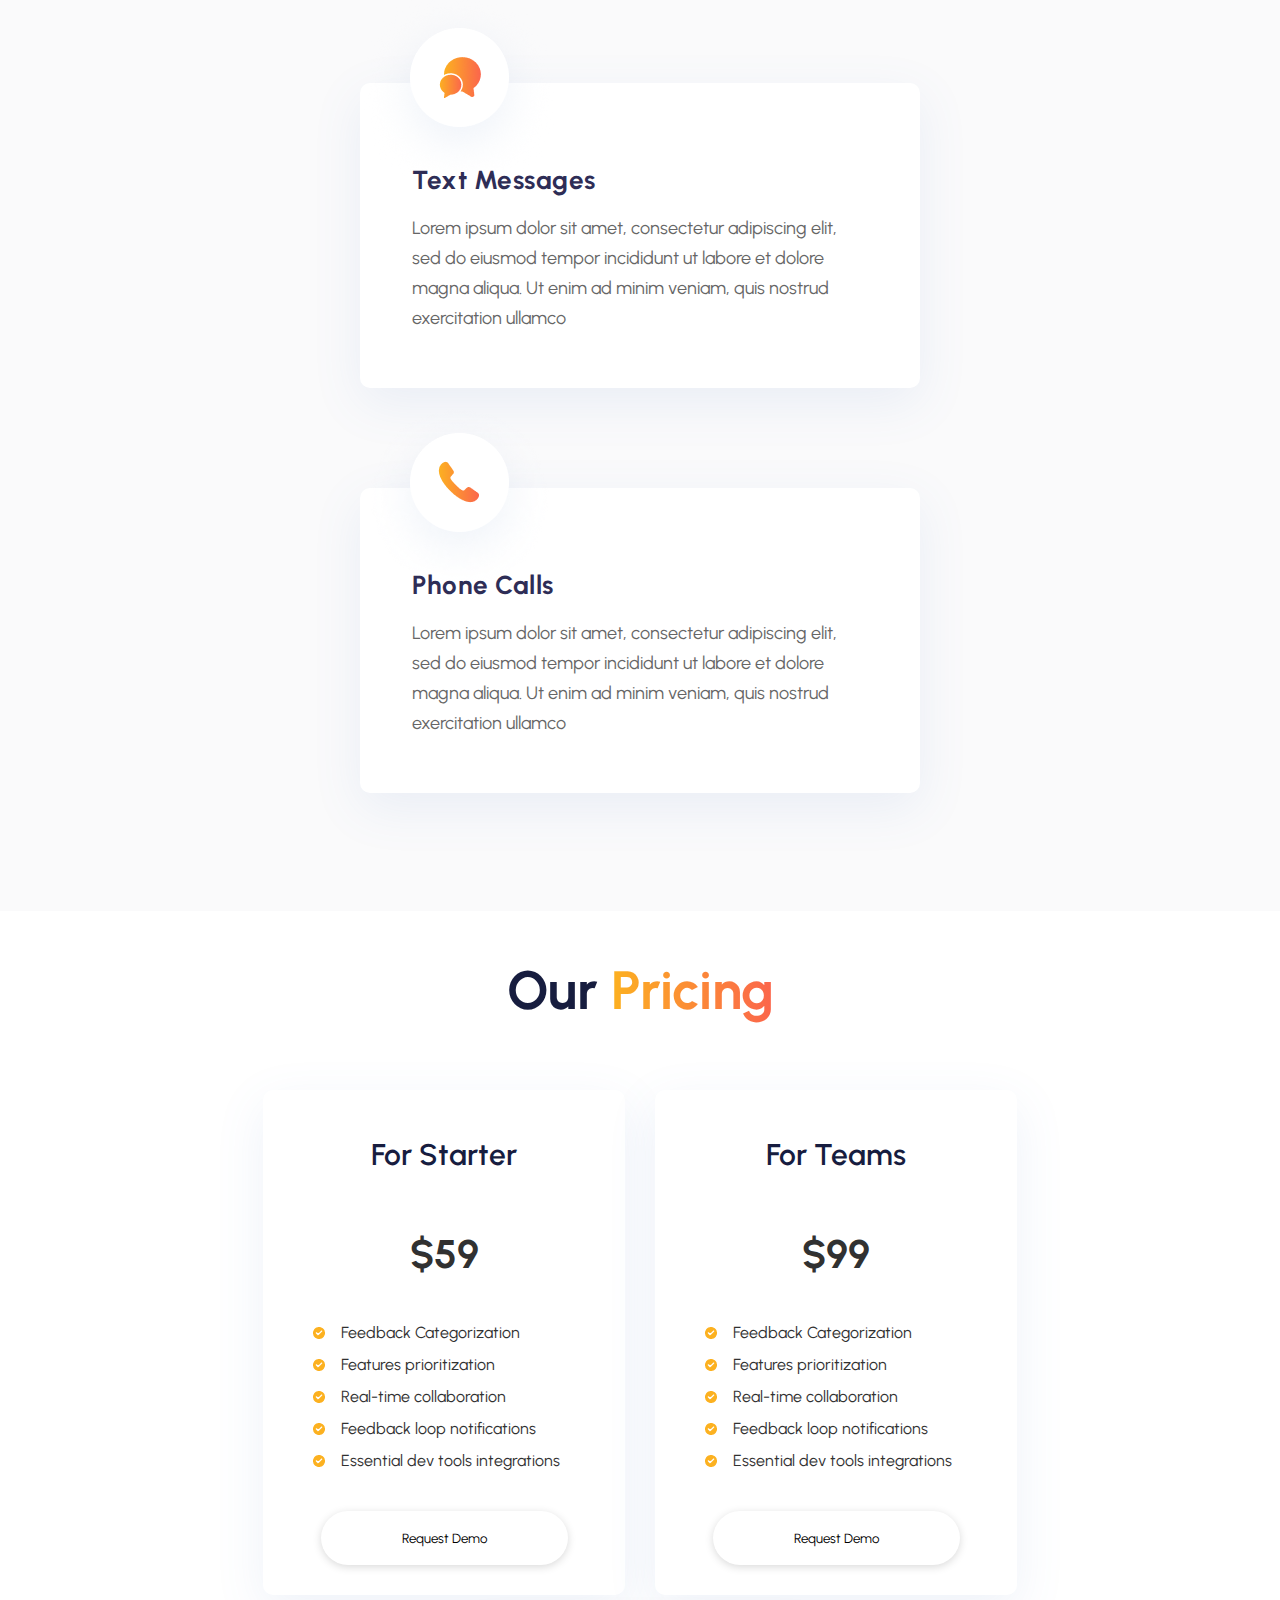
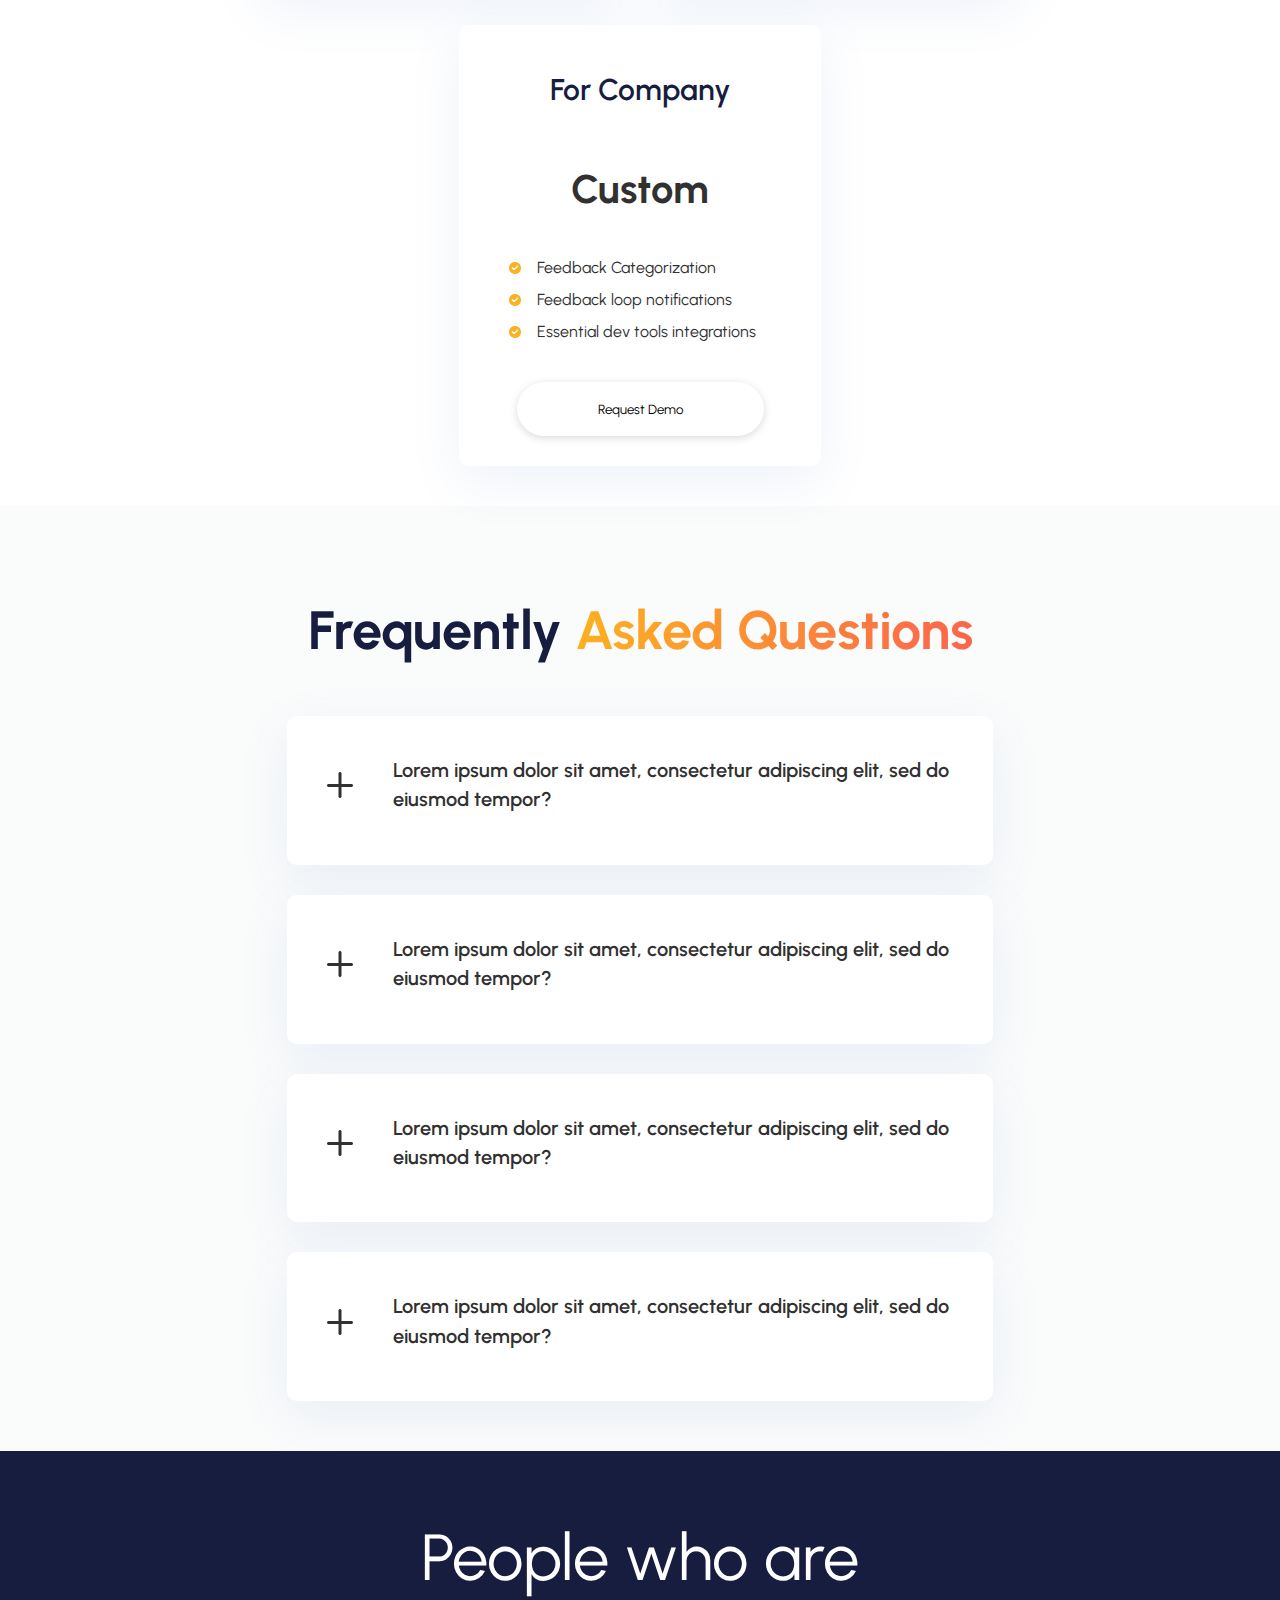
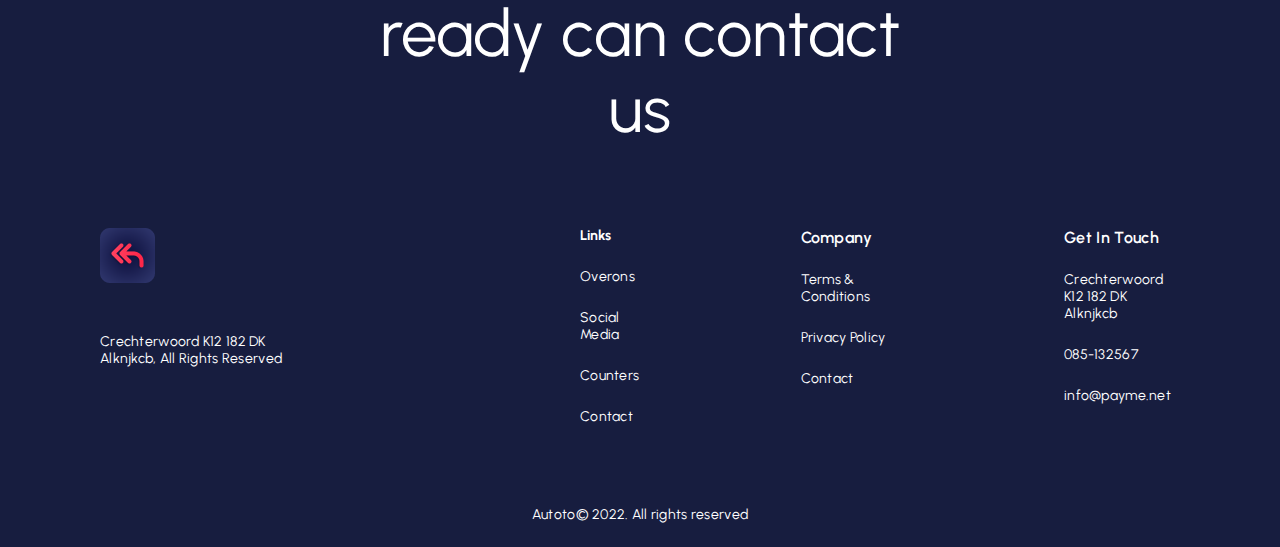
==== commit 71796b64: "completed" ====
--- a/index.html
+++ b/index.html
@@ -102,23 +102,93 @@
         </div>
     </div>
 
-
-
-
-    
+    <div class="slider-outer">
+        <div class="partner-slider max-width">
+    
+            <div class="slider-2">
+                <div class="container">
+                    <div class="row">
+                        <div class="col-lg-12">
+    
+                            <!-- Image Slider -->
+                            <div class="slider-container">
+                                <div class="swiper-container image-slider-3">
+                                    <div class="swiper-wrapper team-s">
+                                        <div class="swiper-slide">
+                                            <div class="slider-image">
+                                                <img src="/images/slider-1.png" alt="">
+                                            </div>
+                                        </div>
+                                        <div class="swiper-slide">
+                                            <div class="slider-image">
+                                                <img src="/images/slider-2.png" alt="">
+                                            </div>
+                                        </div>
+                                        <div class="swiper-slide">
+                                            <div class="slider-image">
+                                                <img src="/images/slider-3.png" alt="">
+                                            </div>
+                                        </div>
+                                        <div class="swiper-slide">
+                                            <div class="slider-image">
+                                                <img src="/images/slider-4.png" alt="">
+                                            </div>
+                                        </div>
+                                        <div class="swiper-slide">
+                                            <div class="slider-image">
+                                                <img src="/images/slider-5.png" alt="">
+                                            </div>
+                                        </div>
+                                        <div class="swiper-slide">
+                                            <div class="slider-image">
+                                                <img src="/images/slider-3.png" alt="">
+                                            </div>
+                                        </div>
+                                        <div class="swiper-slide">
+                                            <div class="slider-image">
+                                                <img src="/images/slider-5.png" alt="">
+                                            </div>
+                                        </div>
+                                        <div class="swiper-slide">
+                                            <div class="slider-image">
+                                                <img src="/images/slider-4.png" alt="">
+                                            </div>
+                                        </div>
+                                      
+    
+    
+                                    </div>
+                                   
+                                </div>
+                                <!-- <div class="page-outer flex">
+    
+                                    <div class="swiper-pagination"></div>
+                                </div> -->
+                            </div>
+    
+    
+                        </div>
+                    </div>
+                </div>
+            </div>
+        </div>
+    </div>
+
+
+
     <div class="magna-container">
         <div class="magna-inner">
             <div class="magna-left">
-                <h1>tempor incididunt ut labore et dolore magna</h1>
-                <p>Lorem ipsum dolor sit amet, consectetur adipiscing elit, sed do eiusmod tempor Lorem Ipsum dolor sit
-                    amet consectetur loreum ipsum dolor sit qmet consectetur adipsicing elit, sed do eiusmod tempor
-                    loreum ipsum dolor sit</p>
-                <!-- <div class="learn-more"> -->
-                <a class="learn-more" href="#">
-                    <p>Learn More</p>
-                    <img src="/images/arrow-right.png" alt="Learn More">
-                </a>
-                <!-- </div> -->
+                <h1>tempor incididunt ut <span>labore et dolore magna</span> </h1>
+                <div>
+                    <p class="magna-para-top">Lorem ipsum dolor sit amet, consectetur adipiscing elit, sed do eiusmod tempor Lorem Ipsum dolor sit
+                        amet consectetur loreum ipsum dolor sit qmet consectetur adipsicing elit, sed do eiusmod tempor
+                        loreum ipsum dolor sit</p>
+                    <a class="learn-more" href="#">
+                        <p>Learn More</p>
+                        <img src="/images/arrow-right.png" alt="Learn More">
+                    </a>
+                </div>
             </div>
             <div class="magna-right">
                 <img src="/images/mbl-layout.png" alt="">
@@ -159,7 +229,7 @@
             <h1>Our <span>Pricing</span></h1>
             <div class="pricing-cards">
                 <div class="pricing-card">
-                    <h1>For Starter</h1>
+                    <h1 class="pricing-head">For Starter</h1>
                     <p>$59</p>
                     <div class="icon-para">
                         <img src="/images/tick.png" alt="">
@@ -181,10 +251,12 @@
                         <img src="/images/tick.png" alt="">
                         <div class="para">Essential dev tools integrations</div>
                     </div>
-                    <button class="btn" type="button">Request Demo</button>
+                    <div class="btn-contt flex">
+                        <button class="btn" type="button">Request Demo</button>
+                    </div>
                 </div>
                 <div class="pricing-card">
-                    <h1>For Teams</h1>
+                    <h1 class="pricing-head">For Teams</h1>
                     <p>$99</p>
                     <div class="icon-para">
                         <img src="/images/tick.png" alt="">
@@ -206,10 +278,12 @@
                         <img src="/images/tick.png" alt="">
                         <div class="para">Essential dev tools integrations</div>
                     </div>
-                    <button class="btn" type="button">Request Demo</button>
-                </div>
-                <div class="pricing-card pricing-card3">
-                    <h1>For Company</h1>
+                    <div class="btn-contt flex">
+                        <button class="btn" type="button">Request Demo</button>
+                    </div>
+                </div>
+                <div class="pricing-card">
+                    <h1 class="pricing-head">For Company</h1>
                     <p>Custom</p>
                     <div class="icon-para">
                         <img src="/images/tick.png" alt="">
@@ -223,16 +297,73 @@
                         <img src="/images/tick.png" alt="">
                         <div class="para">Essential dev tools integrations</div>
                     </div>
-                    <button class="btn" type="button">Request Demo</button>
-                </div>
-
-            </div>
-        </div>
-    </div>
+                    <div class="btn-contt flex">
+                        <button class="btn" type="button">Request Demo</button>
+                    </div>
+                </div>
+
+            </div>
+        </div>
+    </div>
+
+    <section class="faq-section">
+        <div class="faq-top">
+            <h1>Frequently <span>Asked Questions</span></h1>
+        </div>
+
+            <div class="faq-inner max-width">
+                <div class="faqs">
+                    <div class="faq">
+                        <div class="faq-content">
+                            <div class="faq-head" id="head-1">
+                                <img class="image-1 image" src="/images/colapsible-plus.png" alt="">
+                                <h1>Lorem ipsum dolor sit amet, consectetur adipiscing elit, sed do eiusmod tempor?</h1>
+                            </div>
+                            <div class="faq-para para-1">
+                                <p>Lorem ipsum dolor sit amet, consectetur adipiscing elit, sed do eiusmod tempor incididunt ut labore et dolore magna aliqua.Lorem ipsum dolor sit amet, consectetur adipiscing elit, sed do eiusmod tempor incididunt ut labore et dolore magna aliqua.</p>
+                            </div>
+                        </div>
+                    </div>
+                    <div class="faq">
+                        <div class="faq-content">
+                            <div class="faq-head" id="head-2">
+                                <img class="image-2 image" src="/images/colapsible-plus.png" alt="">
+                                <h1>Lorem ipsum dolor sit amet, consectetur adipiscing elit, sed do eiusmod tempor?</h1>
+                            </div>
+                            <div class="faq-para para-2">
+                                <p>Lorem ipsum dolor sit amet, consectetur adipiscing elit, sed do eiusmod tempor incididunt ut labore et dolore magna aliqua.Lorem ipsum dolor sit amet, consectetur adipiscing elit, sed do eiusmod tempor incididunt ut labore et dolore magna aliqua.</p>
+                            </div>
+                        </div>
+                    </div>
+                    <div class="faq">
+                        <div class="faq-content">
+                            <div class="faq-head" id="head-3">
+                                <img class="image-3 image" src="/images/colapsible-plus.png" alt="">
+                                <h1>Lorem ipsum dolor sit amet, consectetur adipiscing elit, sed do eiusmod tempor?</h1>
+                            </div>
+                            <div class="faq-para para-3">
+                                <p>Lorem ipsum dolor sit amet, consectetur adipiscing elit, sed do eiusmod tempor incididunt ut labore et dolore magna aliqua.Lorem ipsum dolor sit amet, consectetur adipiscing elit, sed do eiusmod tempor incididunt ut labore et dolore magna aliqua.</p>
+                            </div>
+                        </div>
+                    </div>
+                    <div class="faq">
+                        <div class="faq-content">
+                            <div class="faq-head head-4">
+                                <img class="image-4 image" src="/images/colapsible-plus.png" alt="">
+                                <h1>Lorem ipsum dolor sit amet, consectetur adipiscing elit, sed do eiusmod tempor?</h1>
+                            </div>
+                            <div class="faq-para para-4">
+                                <p>Lorem ipsum dolor sit amet, consectetur adipiscing elit, sed do eiusmod tempor incididunt ut labore et dolore magna aliqua.Lorem ipsum dolor sit amet, consectetur adipiscing elit, sed do eiusmod tempor incididunt ut labore et dolore magna aliqua.</p>
+                            </div>
+                        </div>
+                    </div>
+                </div>
+            </div>
+    </section>
 
     <footer class="footer-section">
         <div class="footer-inner">
-            <h1>People who are ready can contact us</h1>
+            <h1>People who are <span>ready can contact us</span> </h1>
             <div class="footer-middle">
                 <div class="footer-logo-detail">
                     <img src="/images/appstore.png" alt="">
--- a/style.css
+++ b/style.css
@@ -24,9 +24,11 @@
     justify-content: center;
     align-items: center;
 }
-header{
+
+header {
     z-index: 3;
 }
+
 header nav {
     display: flex;
     align-items: center;
@@ -62,7 +64,12 @@
     /* transition-duration: .5s; */
     /* height: 22px;
     width: 105px; */
-}
+    transition: color .5s ease;
+}
+.nav-right ul li a:hover{
+    color: #FF2A4B ;
+}
+/* */
 
 .nav-right ul li:first-child a {
     font-weight: 500;
@@ -81,8 +88,17 @@
     background: #FFFFFF;
     box-shadow: 0px 2px 8px rgba(0, 0, 0, 0.15);
     border-radius: 50px;
-}
-
+    /* transition: background .5s ease; */
+    transition-duration:.5s ;
+}
+
+.nav-left a:hover{
+    background: linear-gradient(270deg, #FF2749 0%, #FF405F 100%);
+}
+.nav-left a:hover span{
+    color: #fff;
+
+}
 
 .nav-left a span {
     font-weight: 500;
@@ -93,9 +109,23 @@
     color: #171D3F;
 }
 
+.team-s {
+    display: flex;
+    align-items: center;
+    /* margin-left: 50px; */
+    /* justify-content: center; */
+}
+
 .top-container {
     padding-top: 100px;
+    margin-bottom: 150px;
     position: relative;
+}
+
+.slider-outer {
+    background: rgba(23, 29, 63, 0.02);
+    padding-top: 70px;
+    padding-bottom: 70px;
 }
 
 .top-container .left p:first-child {
@@ -140,6 +170,7 @@
     border-radius: 50px;
     padding: 15px 30px;
     gap: 15px;
+    cursor: pointer;
 }
 
 .left-buttons button:first-child div {
@@ -170,6 +201,15 @@
     text-align: center;
     letter-spacing: 0.02em;
     color: #313131;
+    cursor: pointer;
+}
+.left-buttons button:last-child:hover{
+    background: linear-gradient(270deg, #FF2749 0%, #FF405F 100%);
+    color: #fff;
+}
+
+.btn{
+    cursor: pointer;
 }
 
 .banner {
@@ -290,7 +330,9 @@
     display: flex;
     align-items: center;
     justify-content: space-between;
-    gap: 102px;
+    gap: 50px;
+    width: 100%;
+    position: relative;
 }
 
 .magna-left {
@@ -310,12 +352,13 @@
     color: #171D3F;
 }
 
-.magna-left p {
+.magna-left p.magna-para-top {
     max-width: 528px;
     font-weight: 400;
     font-size: 20px;
     line-height: 30px;
     color: #666666;
+    margin-bottom: 20px;
 }
 
 .magna-left .learn-more {
@@ -453,20 +496,23 @@
 }
 
 .pricing-inner {
+    max-width: 1440px;
+    margin: 0 auto;
     padding: 0px 100px;
-    display: flex;
-    flex-direction: column;
-    align-items: center;
-    justify-content: center;
-    gap: 116px;
+    /* display: flex; */
+    /* flex-direction: column;
+    align-items: center;
+    justify-content: center; */
+    /* gap: 116px; */
+    width: 100%;
 }
 
 .pricing-inner h1 {
-    font-style: normal;
-    font-weight: 600;
-    font-size: 30px;
-    line-height: 100%;
-    /* text-align: center; */
+    text-align: center;
+    margin-bottom: 116px;
+    font-weight: 700;
+    font-size: 54px;
+    line-height: 79px;
     color: #171D3F;
 }
 
@@ -481,22 +527,26 @@
 .pricing-cards {
     display: flex;
     flex-wrap: wrap;
-    align-items: center;
-    justify-content: center;
-    gap: 50px;
+    /* align-items: center; */
+    justify-content: space-between;
+    width: 100%;
+    gap: 30px;
 }
 
 .pricing-card {
-    padding: 50px 50px;
+    padding: 50px;
     background: #FFFFFF;
     box-shadow: 0px 15px 50px rgba(91, 132, 193, 0.1);
     border-radius: 10px;
+    flex: 1 1 362px;
     max-width: 362px;
     max-height: 508px;
     display: flex;
     flex-direction: column;
-    justify-content: center;
+    /* justify-content: center; */
     transition: transform .5s ease;
+    position: relative;
+    padding-bottom: 110px;
 
 }
 
@@ -542,6 +592,14 @@
     margin-top: 32px;
     transition: background .5s ease;
 
+
+}
+
+.btn-contt {
+    position: absolute;
+    bottom: 30px;
+    left: 0;
+    right: 0;
 }
 
 /* --------------- Pricing card 3  ---------------- */
@@ -605,11 +663,15 @@
     text-align: center;
 }
 
+.footer-inner h1 span {
+    display: block;
+}
+
 .footer-middle {
     display: flex;
     flex-wrap: wrap;
     justify-content: space-between;
-    gap: 30px;
+    gap: 50px;
     width: 100%;
 }
 
@@ -636,10 +698,10 @@
 
 .footer-right-details {
     display: flex;
-    flex-wrap: wrap; 
+    flex-wrap: wrap;
     flex: 1 1 600px;
     max-width: 600px;
-    gap: 10px;
+    gap: 50px;
     justify-content: space-between;
 }
 
@@ -723,14 +785,106 @@
     color: #FFFFFF;
 }
 
+.magna-left span {
+    display: block;
+}
+
+.faq-section {
+    background: rgba(23, 29, 63, 0.02);
+}
+
+
+.faq-top h1 {
+    padding-top: 100px;
+    text-align: center;
+    margin-bottom: 10px;
+    font-weight: 700;
+    font-size: 54px;
+    line-height: 50px;
+    color: #171D3F;
+}
+
+.faq-top h1 span {
+    background: linear-gradient(270deg, #FB654C 0%, #FCB120 100%);
+    -webkit-background-clip: text;
+    -webkit-text-fill-color: transparent;
+    /* background-clip: text; */
+    /* text-fill-color: transparent; */
+}
+
+.faq {
+    background: #FFFFFF;
+    box-shadow: 0px 15px 50px rgba(91, 132, 193, 0.1);
+    border-radius: 10px;
+    margin-bottom: 30px;
+    max-width: 706px;
+    margin: 30px auto;
+    padding: 40px;
+
+}
+
+.faq-head {
+    display: flex;
+    align-items: center;
+    gap: 40px;
+    /* margin-bottom: 10px; */
+    cursor: pointer;
+}
+
+.faq-para {
+    padding-left: 68px;
+    padding-top: 10px;
+    max-height: 0;
+    overflow: hidden;
+    transition: max-height .5s ease;
+}
+
+.faq-head h1 {
+    font-weight: 600;
+    font-size: 20px;
+    line-height: 147.9%;
+
+    color: #313131;
+}
+
+.faq-para p {
+    font-weight: 400;
+    font-size: 16px;
+    line-height: 147.9%;
+    color: #313131;
+}
+
+.slider-image{
+    /* border: 1px solid red; */
+    width: 100%;
+    display: flex;
+    align-items: center;
+    justify-content: center;
+}
+
+@media(max-width:1350px) {
+    .services-bottom {
+        gap: 100px;
+    }
+}
+
 @media(max-width:1349px) {
     .nav-right {
         gap: 70px;
     }
+
+    .pricing-cards {
+        justify-content: center;
+    }
 }
 
 
 @media(max-width:1300px) {
+    .magna-right img {
+        width: 400px;
+        height: 416px;
+    }
+
     .top-container .left p:first-child {
         font-size: 40px;
         line-height: 60px;
@@ -877,6 +1031,22 @@
         height: 20px;
     }
 
+
+}
+
+@media(max-width:1300px) {
+    .magna-right img {
+        width: 300px;
+        height: 300px;
+    }
+
+    .pricing-container {
+        padding: 40px 0px;
+    }
+
+    .pricing-inner h1 {
+        margin-bottom: 60px;
+    }
 
 }
 
@@ -942,7 +1112,8 @@
         box-shadow: 0px 1px 14px rgba(0, 0, 0, 0.1);
         z-index: 4;
     }
-    header{
+
+    header {
         background-color: #fff;
     }
 
@@ -970,21 +1141,39 @@
         box-shadow: 0px 1px 14px rgba(0, 0, 0, 0.1);
     }
 
+    .services-top h1,
+    .pricing-inner h1,
+    .pricing-card p,
+    .footer-inner h1,.faq-top h1 {
+        font-size: 35px;
+        line-height: 1.5;
+    }
+
     .top-container .left p:first-child,
-    .top-container .left p span {
+    .top-container .left p span,
+    .magna-left h1,
+    .services-card h1 {
         font-size: 30px;
         line-height: 40px;
-
     }
 
     .top-container .left p:first-child {
         margin-bottom: 10px;
+    }
+
+    .magna-left p.magna-para-top,
+    .services-top p,
+    .services-card p,.faq-para p {
+        font-size: 15px;
     }
 
     .top-container .left p.left-text {
         font-size: 15px;
         max-width: 470px;
         margin-bottom: 25px;
+    }
+    .faq-head h1{
+        font-size: 15px;
     }
 
     .banner {
@@ -1049,10 +1238,22 @@
         height: 60px;
     }
 }
+
 @media(max-width:900px) {
+    .magna-right img {
+        width: 250px;
+        height: 250px;
+    }
+
+    .top-container {
+        margin-bottom: 100px;
+        position: relative;
+    }
+
     .left-buttons {
         gap: 10px;
     }
+
     .top-container .left p.left-text {
         font-size: 13px;
         max-width: 430px;
@@ -1122,8 +1323,15 @@
     }
 }
 
-@media(max-width:800px){
-    header.max-width,.top-container.max-width {
+@media(max-width:800px) {
+
+
+    header.max-width,
+    .top-container.max-width,
+    .magna-inner,
+    .services-inner,
+    .pricing-inner,
+    .footer-inner,.faq-inner.max-width {
         padding-left: 50px;
         padding-right: 50px;
     }
@@ -1133,6 +1341,13 @@
         max-width: 430px;
         margin-bottom: 25px;
         line-height: 1.7;
+    }
+    .faq {
+        
+        max-width: 706px;
+        margin: 30px auto;
+        padding: 30px;
+    
     }
 
     .banner {
@@ -1171,6 +1386,11 @@
         height: 35px;
     }
 
+    .magna-right img {
+        width: 200px;
+        height: 200px;
+    }
+
     .left-buttons button:first-child div {
         width: 20px;
         height: 20px;
@@ -1189,20 +1409,76 @@
         padding: 7px 18px;
         font-size: 10px;
     }
-    .top-container{
+
+    .services-bottom .services-card {
+
+        padding-left: 45px;
+        padding-right: 45px;
+        padding-top: 60px;
+        padding-bottom: 45px;
+        gap: 17px;
+    }
+
+    .top-container {
         margin-top: 70px;
-    }
-    .top-container .left p.left-text {
+
+    }
+
+    .magna-left p.magna-para-top,
+    .services-card p {
+        font-size: 10px;
+        line-height: 1.7;
+
+    }
+
+    .top-container .left p.left-text,
+    .services-top p {
         font-size: 10px;
         max-width: 320px;
         margin-bottom: 20px;
         line-height: 1.7;
     }
+
+    .services-card img {
+        width: 150px;
+        height: 150px;
+        top: -65px;
+    }
+
+    /* .services-top p {
+        margin-top: 10px;
+    } */
+
     .top-container .left p:first-child,
-    .top-container .left p span {
+    .top-container .left p span,
+    .magna-left h1,
+    .services-card h1,
+    .pricing-card h1.pricing-head {
         font-size: 20px;
         line-height: 1.5;
 
+    }
+
+    .services-inner {
+        gap: 100px;
+    }
+
+    .services-top {
+        gap: 0px;
+    }
+
+    .services-top h1,
+    .pricing-inner h1,
+    .pricing-card p,
+    .footer-inner h1,.faq-top h1 {
+        font-size: 30px;
+        /* line-height: 79px; */
+        line-height: 2.3;
+        margin-bottom: 15px;
+    }
+
+    .footer-inner h1 {
+        line-height: 1.4;
     }
 
     .top-container .left p:first-child {
@@ -1214,6 +1490,10 @@
         width: 300px;
         height: 350px;
         top: 40px;
+    }
+
+    .pricing-card .icon-para div.para {
+        font-size: 12px;
     }
 
     .top-absolute {
@@ -1227,7 +1507,9 @@
         padding-right: 50px;
 
     }
-    .top-right img,.bottom-absolute img{
+
+    .top-right img,
+    .bottom-absolute img {
         width: 8px;
         height: 9px;
     }
@@ -1274,12 +1556,30 @@
         width: 80px;
         height: 30px;
     }
-}
-
-@media(max-width:650px){
-    .bottom-absolute,.top-absolute,.line{
+
+    .magna-left .learn-more {
+        gap: 10px;
+        align-items: center;
+    }
+
+    .magna-left .learn-more p {
+        font-size: 14px;
+    }
+
+    .magna-left .learn-more img {
+        width: 15px;
+        height: 15px;
+    }
+}
+
+@media(max-width:650px) {
+
+    .bottom-absolute,
+    .top-absolute,
+    .line {
         display: none;
     }
+
     .top-absolute {
         width: 150px;
         gap: 15px;
@@ -1291,7 +1591,8 @@
         padding-right: 0px;
 
     }
-    .left-abs{
+
+    .left-abs {
         position: absolute;
         /* width: 100%; */
         text-align: center;
@@ -1299,7 +1600,8 @@
         left: 0;
         right: 0;
     }
-    .left-text{
+
+    .left-text {
         position: absolute;
         top: 370px;
         left: 0;
@@ -1308,19 +1610,24 @@
         width: auto;
         margin: 0 auto;
         font-size: 19px;
-        
+
         /* border: 1px solid red; */
     }
-    .left{
+
+    .left {
         /* border: 3px solid green; */
         width: 100%;
         /* position: relative; */
     }
-    .top-container{
-        /* border: 1px solid green; */
-        height: 100vh;
-    }
-    .left-buttons{
+
+    .top-container {
+
+        margin-bottom: 0px;
+        position: relative;
+        height: 35rem;
+    }
+
+    .left-buttons {
         position: absolute;
         top: 450px;
         left: 0;
@@ -1328,15 +1635,21 @@
         display: flex;
         justify-content: center;
     }
+
     .banner {
         width: 250px;
         height: 300px;
         top: 17rem;
         right: 50%;
         left: 50%;
-        transform: translate(-50%,-50%);
-    }
-}
+        transform: translate(-50%, -50%);
+    }
+    .faq-top h1{
+        padding-top: 50px;
+        line-height: 1.5;
+    }
+}
+
 @media(max-width:600px) {
     /* .top-container .left p.left-text {
         font-size: 10px;
@@ -1348,6 +1661,75 @@
         padding-left: 50px;
         padding-right: 50px;
     } */
+
+    .magna-container {
+
+        display: block;
+        /* border: 1px solid red; */
+    }
+
+    .magna-inner {
+        flex-direction: column;
+        padding-bottom: 200px;
+        padding-left: 50px;
+        padding-right: 50px;
+
+    }
+
+    .magna-left div {
+        position: absolute;
+        bottom: 80px;
+        display: flex;
+        flex-direction: column;
+        justify-content: center;
+        align-items: center;
+        left: 0;
+        right: 0;
+        text-align: center;
+
+    }
+
+    .magna-left div p.magna-para-top {
+        max-width: auto;
+        padding: 0 30px;
+    }
+
+    .magna-left h1 {
+        text-align: center;
+    }
+    .faq-head h1{
+        font-size: 13px;
+    }
+    .faq-para p{
+        font-size: 12px;
+    }
+    .image[src='/images/colapsible-plus.png']{
+        width: 18px;
+        height: 18px;
+    }
+    .image[src='/images/colapsible-minus.png']{
+        width: 18px;
+    }
+    .faq-para {
+        padding-left: 58px;
+        padding-top: 10px;
+       
+    }
+   
+    .slider-image img{
+        width: 100px;
+        height: 20px;
+    }
+}
+
+@media(max-width:500px) {
+    .footer-inner h1 {
+        font-size: 20px;
+        width: 100%;
+    }
+    .faq-top h1{
+        font-size: 30px;
+    }
 }
 
 @media(max-width:450px) {
@@ -1359,4 +1741,68 @@
     .nav-left.res a span {
         font-size: 14px;
     }
+
+    .services-bottom .services-card {
+
+        padding-left: 25px;
+        padding-right: 25px;
+        padding-top: 50px;
+        padding-bottom: 30px;
+    }
+
+    .services-bottom {
+        gap: 80px;
+    }
+
+    .pricing-card .btn {
+        font-size: 12px;
+        padding: 15px 40px;
+        margin-top: 32px;
+        transition: background .5s ease;
+    }
+    .faq-head{
+        gap: 20px;
+    }
+    .faq-head h1{
+        font-size: 12px;
+        
+    }
+    .faq-para p{
+        font-size: 10px;
+    }
+    .image[src='/images/colapsible-plus.png']{
+        width: 16px;
+        height: 16px;
+    }
+    .image[src='/images/colapsible-minus.png']{
+        width: 16px;
+    }
+    .faq-para {
+        padding-left: 38px;
+        padding-top: 10px;
+       
+    }
+    .faq {
+        
+        max-width: 706px;
+        margin: 20px auto;
+        padding: 20px;
+    
+    }
+    .faq-inner.max-width{
+        padding-left: 30px;
+        padding-right: 30px;
+    }
+    .faq-top h1{
+        font-size: 25px;
+    }
+
+}
+
+@media(max-width:400px) {
+    .pricing-inner {
+        padding-left: 30px;
+        padding-right: 30px;
+
+    }
 }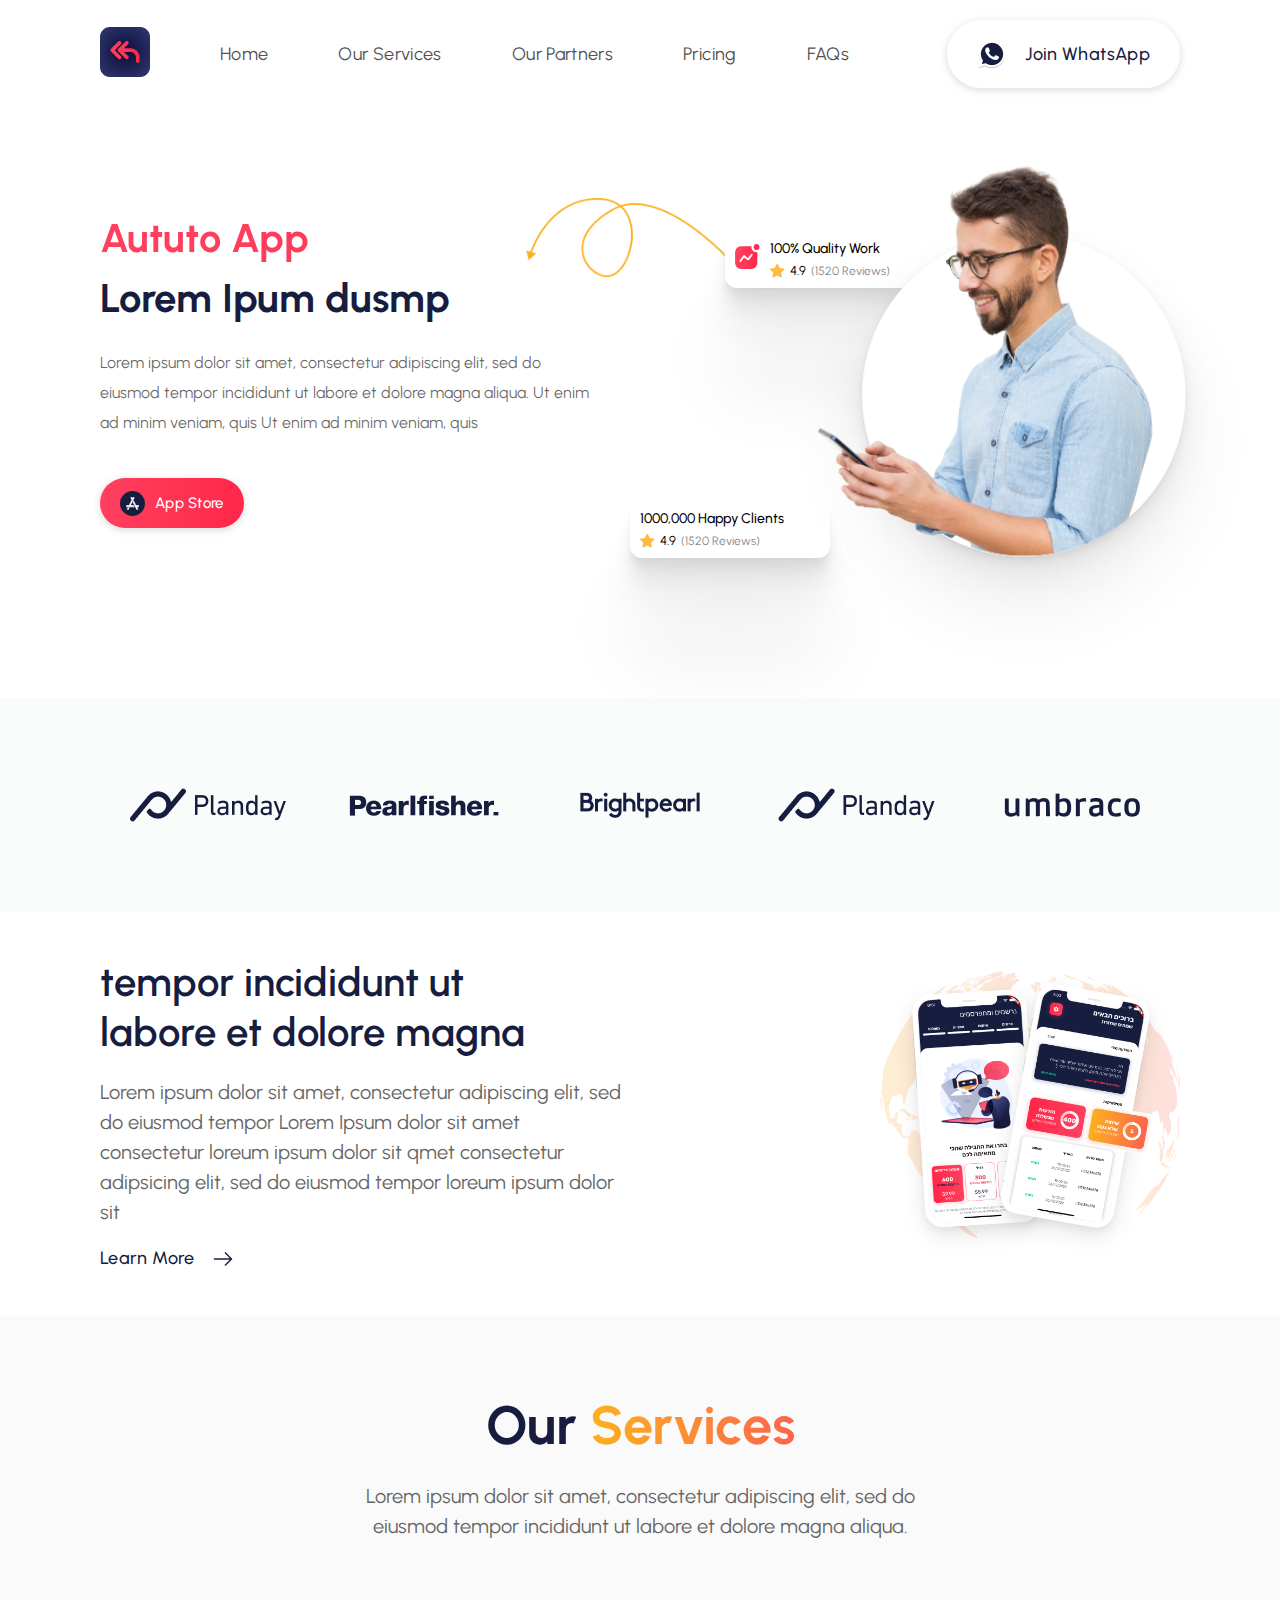
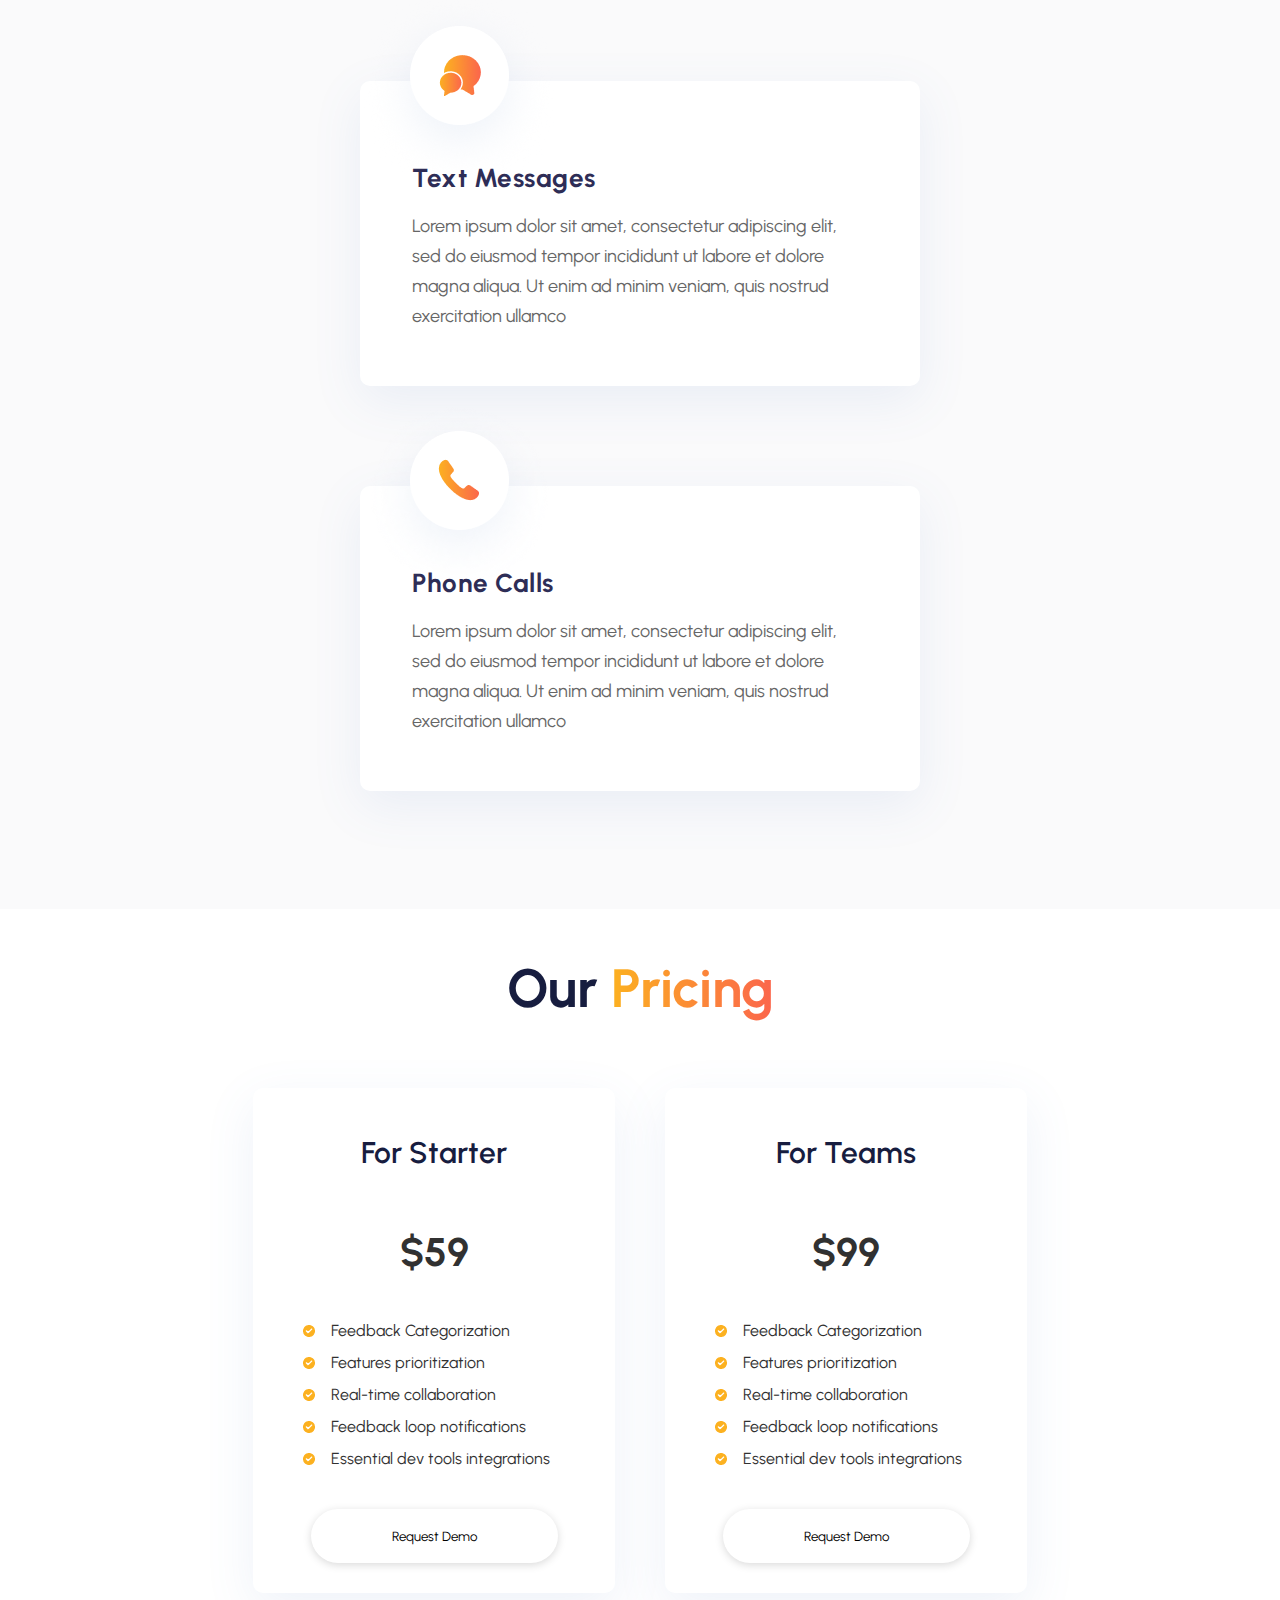
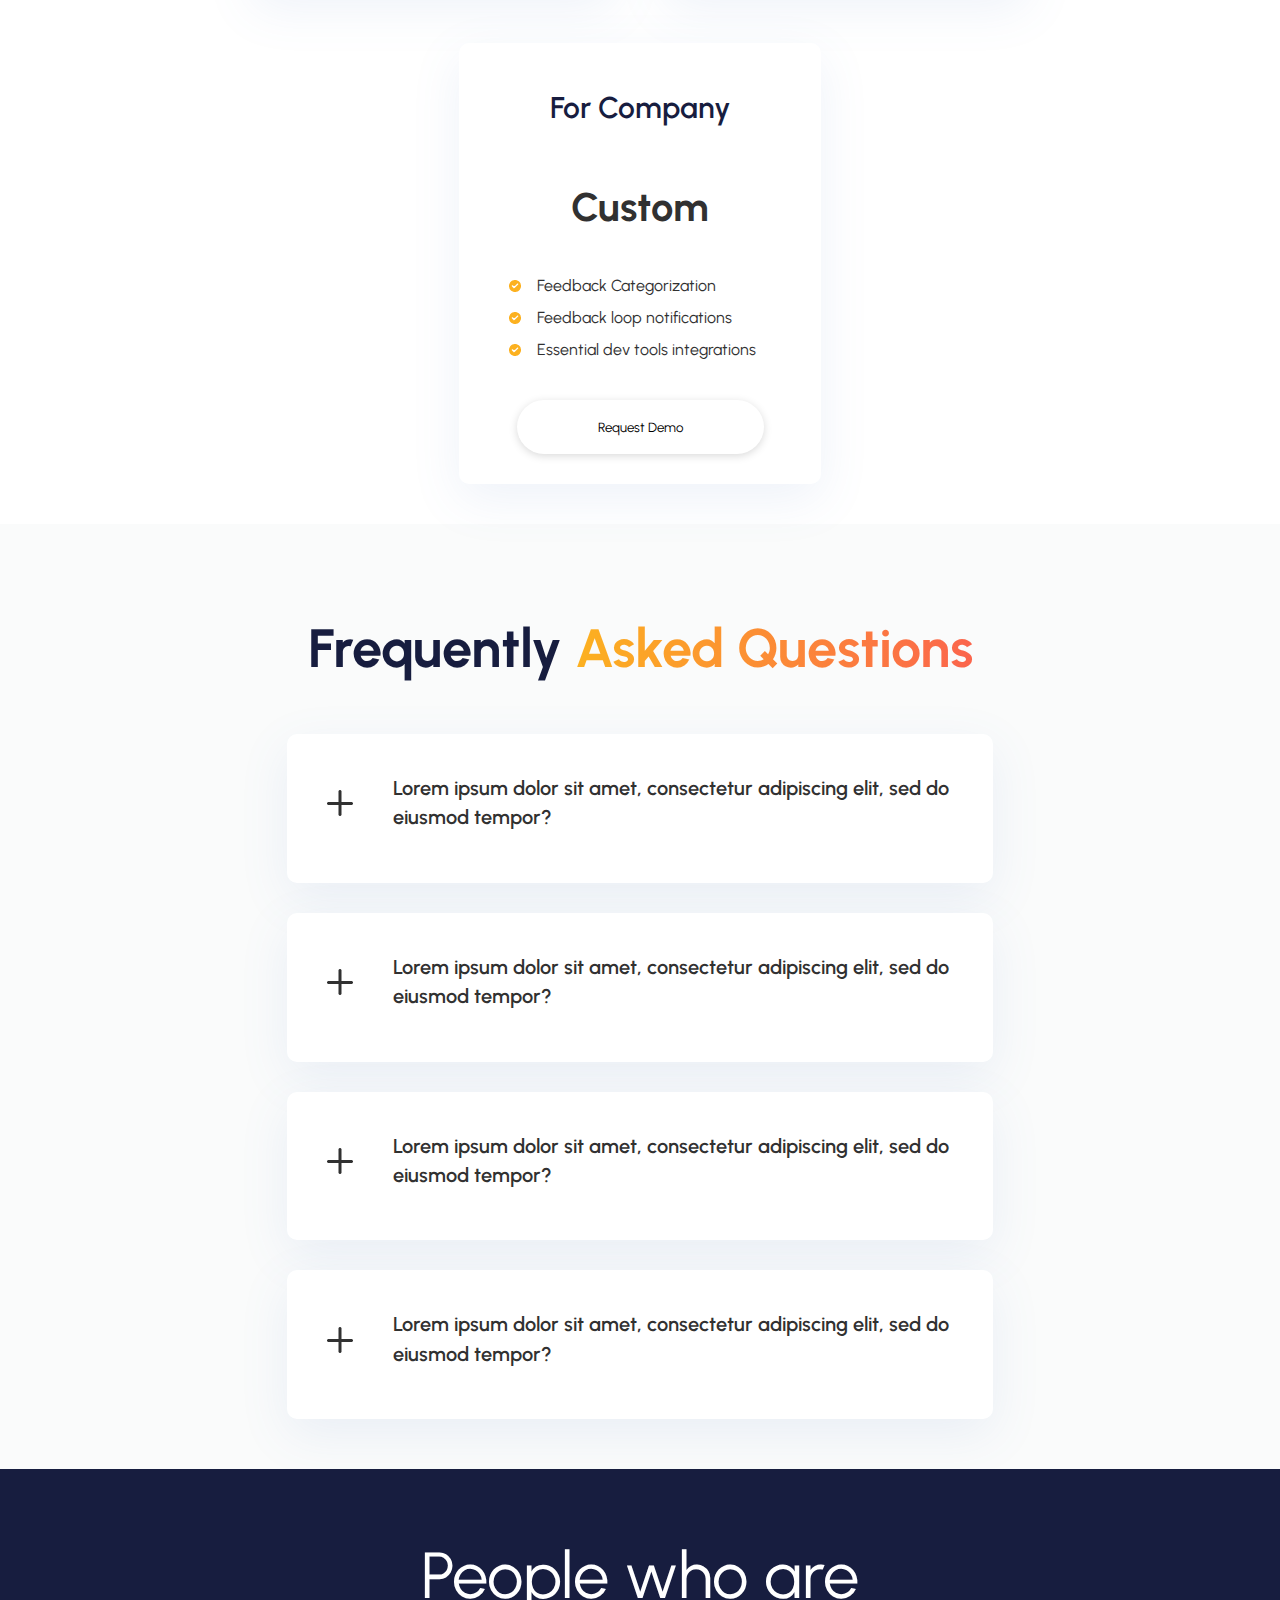
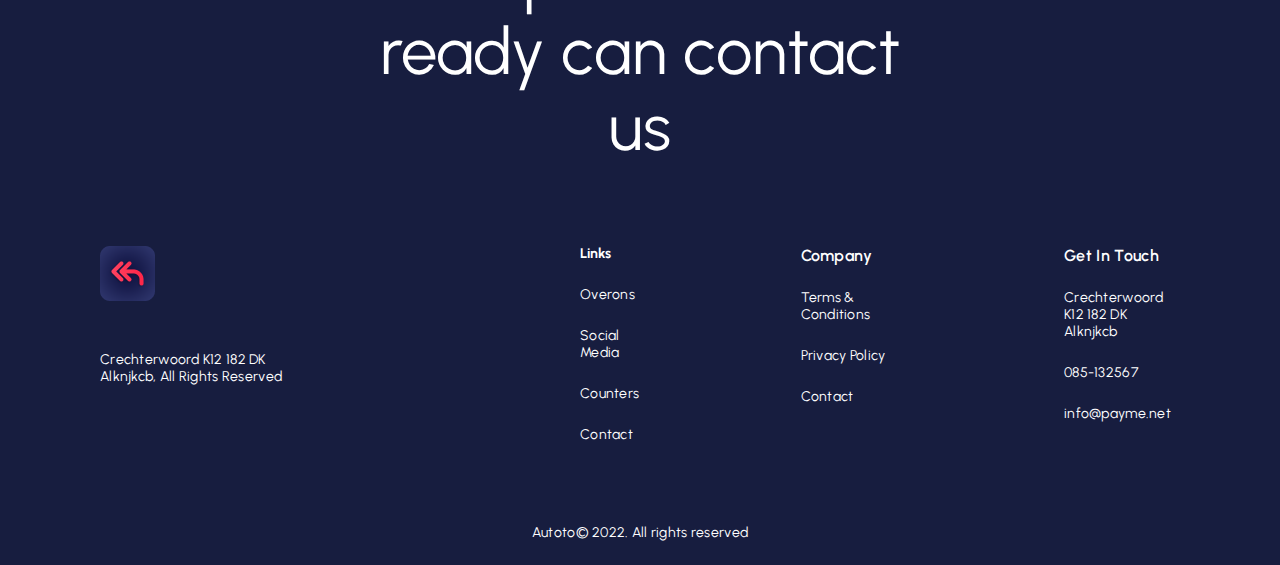
==== commit e5ff16e1: "all-changes-done" ====
--- a/index.html
+++ b/index.html
@@ -33,11 +33,11 @@
                                 </a>
                             </div>
                         </div>
-                        <li><a href="#">Home</a></li>
-                        <li><a href="#">Our Services</a></li>
-                        <li><a href="#">Our Partners</a></li>
-                        <li><a href="#">Pricing</a></li>
-                        <li><a href="#">FAQs</a></li>
+                        <li><a class="link" href="#">Home</a></li>
+                        <li><a class="link" href="#services">Our Services</a></li>
+                        <li><a class="link" href="#partners">Our Partners</a></li>
+                        <li><a class="link" href="#pricing">Pricing</a></li>
+                        <li><a class="link" href="#faq">FAQs</a></li>
                     </ul>
 
                     <div class="ham">
@@ -70,7 +70,6 @@
                     </div>
                     <span>App Store</span>
                 </button>
-                <button>Sign In</button>
             </div>
 
             <div class="right-images">
@@ -102,7 +101,7 @@
         </div>
     </div>
 
-    <div class="slider-outer">
+    <div class="slider-outer" id="partners">
         <div class="partner-slider max-width">
     
             <div class="slider-2">
@@ -198,7 +197,7 @@
 
     <!------------ Our Services Section ------------>
 
-    <div class="services-container">
+    <div class="services-container" id="services">
         <div class="services-inner">
             <div class="services-top">
                 <h1>Our <span>Services</span></h1>
@@ -224,7 +223,7 @@
 
     <!------------ Our Pricing Section ------------>
 
-    <div class="pricing-container">
+    <div class="pricing-container" id="pricing">
         <div class="pricing-inner">
             <h1>Our <span>Pricing</span></h1>
             <div class="pricing-cards">
@@ -306,7 +305,7 @@
         </div>
     </div>
 
-    <section class="faq-section">
+    <section class="faq-section" id="faq">
         <div class="faq-top">
             <h1>Frequently <span>Asked Questions</span></h1>
         </div>
@@ -372,22 +371,22 @@
                 <div class="footer-right-details">
                     <div class="links">
                         <h2>Links</h2>
-                        <p>Overons</p>
-                        <p>Social Media</p>
-                        <p>Counters</p>
-                        <p>Contact</p>
+                        <a href="#">Overons</a>
+                        <a href="#">Social Media</a>
+                        <a href="#">Counters</a>
+                        <a href="#">Contact</a>
                     </div>
                     <div class="company">
                         <h2>Company</h2>
-                        <p>Terms & Conditions</p>
-                        <p>Privacy Policy</p>
-                        <p>Contact</p>
+                        <a href="#">Terms & Conditions</a>
+                        <a href="#">Privacy Policy</a>
+                        <a href="#">Contact</a>
                     </div>
                     <div class="getInTouch">
                         <h2>Get In Touch</h2>
-                        <p>Crechterwoord K12 182 DK Alknjkcb</p>
-                        <p>085-132567</p>
-                        <p>info@payme.net</p>
+                        <a href="#">Crechterwoord K12 182 DK Alknjkcb</a>
+                        <a href="#">085-132567</a>
+                        <a href="#">info@payme.net</a>
                     </div>
                 </div>
             </div>
--- a/style.css
+++ b/style.css
@@ -164,7 +164,7 @@
     gap: 30px;
 }
 
-.left-buttons button:first-child {
+.left-buttons button {
     background: linear-gradient(270deg, #FF2749 0%, #FF405F 100%);
     box-shadow: 0px 2px 8px rgba(0, 0, 0, 0.15);
     border-radius: 50px;
@@ -173,14 +173,14 @@
     cursor: pointer;
 }
 
-.left-buttons button:first-child div {
+.left-buttons button div {
     width: 30px;
     height: 30px;
     background: #171D3F;
     border-radius: 50%;
 }
 
-.left-buttons button:first-child span {
+.left-buttons button span {
     font-weight: 500;
     font-size: 18px;
     line-height: 22px;
@@ -190,23 +190,6 @@
     color: #FFFFFF;
 }
 
-.left-buttons button:last-child {
-    background: #FFFFFF;
-    box-shadow: 0px 2px 8px rgba(0, 0, 0, 0.15);
-    border-radius: 50px;
-    padding: 19px 30px;
-    font-weight: 500;
-    font-size: 18px;
-    line-height: 22px;
-    text-align: center;
-    letter-spacing: 0.02em;
-    color: #313131;
-    cursor: pointer;
-}
-.left-buttons button:last-child:hover{
-    background: linear-gradient(270deg, #FF2749 0%, #FF405F 100%);
-    color: #fff;
-}
 
 .btn{
     cursor: pointer;
@@ -530,7 +513,7 @@
     /* align-items: center; */
     justify-content: space-between;
     width: 100%;
-    gap: 30px;
+    gap: 50px;
 }
 
 .pricing-card {
@@ -720,12 +703,17 @@
     color: #FFFFFF;
 }
 
-.links p {
+.links a,.company a,.getInTouch a  {
     font-weight: 400;
     font-size: 14px;
     line-height: 17px;
     letter-spacing: 0.02em;
     color: #FFFFFF;
+    transition: color .5s ease;
+}
+.links a:hover,.company a:hover,.getInTouch a:hover{
+    color: #FB654C;
+    cursor: pointer;
 }
 
 .company {
@@ -744,13 +732,7 @@
     color: #FFFFFF;
 }
 
-.company p {
-    font-weight: 400;
-    font-size: 14px;
-    line-height: 17px;
-    letter-spacing: 0.02em;
-    color: #FFFFFF;
-}
+
 
 .getInTouch {
     display: flex;
@@ -768,13 +750,7 @@
     color: #FFFFFF;
 }
 
-.getInTouch p {
-    font-weight: 400;
-    font-size: 14px;
-    line-height: 17px;
-    letter-spacing: 0.02em;
-    color: #FFFFFF;
-}
+
 
 .footer-inner p {
     font-weight: 400;
@@ -906,31 +882,28 @@
         gap: 20px;
     }
 
-    .left-buttons button:first-child {
+    .left-buttons button {
         padding: 5px 20px;
         gap: 10px;
         line-height: 10px;
         height: 50px;
     }
 
-    .left-buttons button:first-child div {
+    .left-buttons button div {
         width: 25px;
         height: 25px;
     }
 
-    .left-buttons button:first-child img {
+    .left-buttons button img {
         width: 13px;
         height: 13px;
     }
 
-    .left-buttons button:first-child span {
+    .left-buttons button span {
         font-size: 15px;
     }
 
-    .left-buttons button:last-child {
-        padding: 15px 30px;
-        font-size: 16px;
-    }
+
 
     .banner {
         width: 500px;
@@ -1051,33 +1024,28 @@
 }
 
 @media(max-width:1100px) {
-    .left-buttons {
+    /* .left-buttons {
         gap: 15px;
-    }
-
-    .left-buttons button:first-child {
+    } */
+
+    .left-buttons button {
         padding: 5px 15px;
         gap: 7px;
         height: 40px;
     }
 
-    .left-buttons button:first-child div {
+    .left-buttons button div {
         width: 20px;
         height: 20px;
     }
 
-    .left-buttons button:first-child img {
+    .left-buttons button img {
         width: 10px;
         height: 10px;
     }
 
-    .left-buttons button:first-child span {
+    .left-buttons button span {
         font-size: 12px;
-    }
-
-    .left-buttons button:last-child {
-        padding: 10px 20px;
-        font-size: 13px;
     }
 
     .top-container {
@@ -1239,6 +1207,14 @@
     }
 }
 
+@media(max-width:1060px){
+    .footer-middle{
+        justify-content: center;
+    }
+    .footer-logo-detail{
+        gap: 30px;
+    }
+}
 @media(max-width:900px) {
     .magna-right img {
         width: 250px;
@@ -1380,7 +1356,13 @@
 }
 
 @media(max-width:750px) {
-    .left-buttons button:first-child {
+    .services-container {
+       
+        padding-top: 30px;
+        padding-bottom: 60px;
+      
+    }
+    .left-buttons button {
         padding: 5px 13px;
         gap: 7px;
         height: 35px;
@@ -1391,17 +1373,17 @@
         height: 200px;
     }
 
-    .left-buttons button:first-child div {
+    .left-buttons button div {
         width: 20px;
         height: 20px;
     }
 
-    /* .left-buttons button:first-child img {
+    /* .left-buttons button img {
         width: 10px;
         height: 10px;
     } */
 
-    .left-buttons button:first-child span {
+    .left-buttons button span {
         font-size: 10px;
     }
 
@@ -1460,7 +1442,7 @@
     }
 
     .services-inner {
-        gap: 100px;
+        gap: 60px;
     }
 
     .services-top {
@@ -1468,7 +1450,6 @@
     }
 
     .services-top h1,
-    .pricing-inner h1,
     .pricing-card p,
     .footer-inner h1,.faq-top h1 {
         font-size: 30px;
@@ -1476,7 +1457,11 @@
         line-height: 2.3;
         margin-bottom: 15px;
     }
-
+    .pricing-inner h1{
+        margin-bottom: 30px;
+        line-height: 2.3;
+        font-size: 30px;
+    }
     .footer-inner h1 {
         line-height: 1.4;
     }
@@ -1574,6 +1559,10 @@
 
 @media(max-width:650px) {
 
+    .slider-outer {
+        padding-top: 20px;
+        padding-bottom: 20px;
+    }
     .bottom-absolute,
     .top-absolute,
     .line {
@@ -1733,6 +1722,10 @@
 }
 
 @media(max-width:450px) {
+    .services-inner {
+      padding-left: 30px;
+      padding-right: 30px;
+    }
     .nav-left.res a {
         gap: 10px;
         padding: 10px 20px;
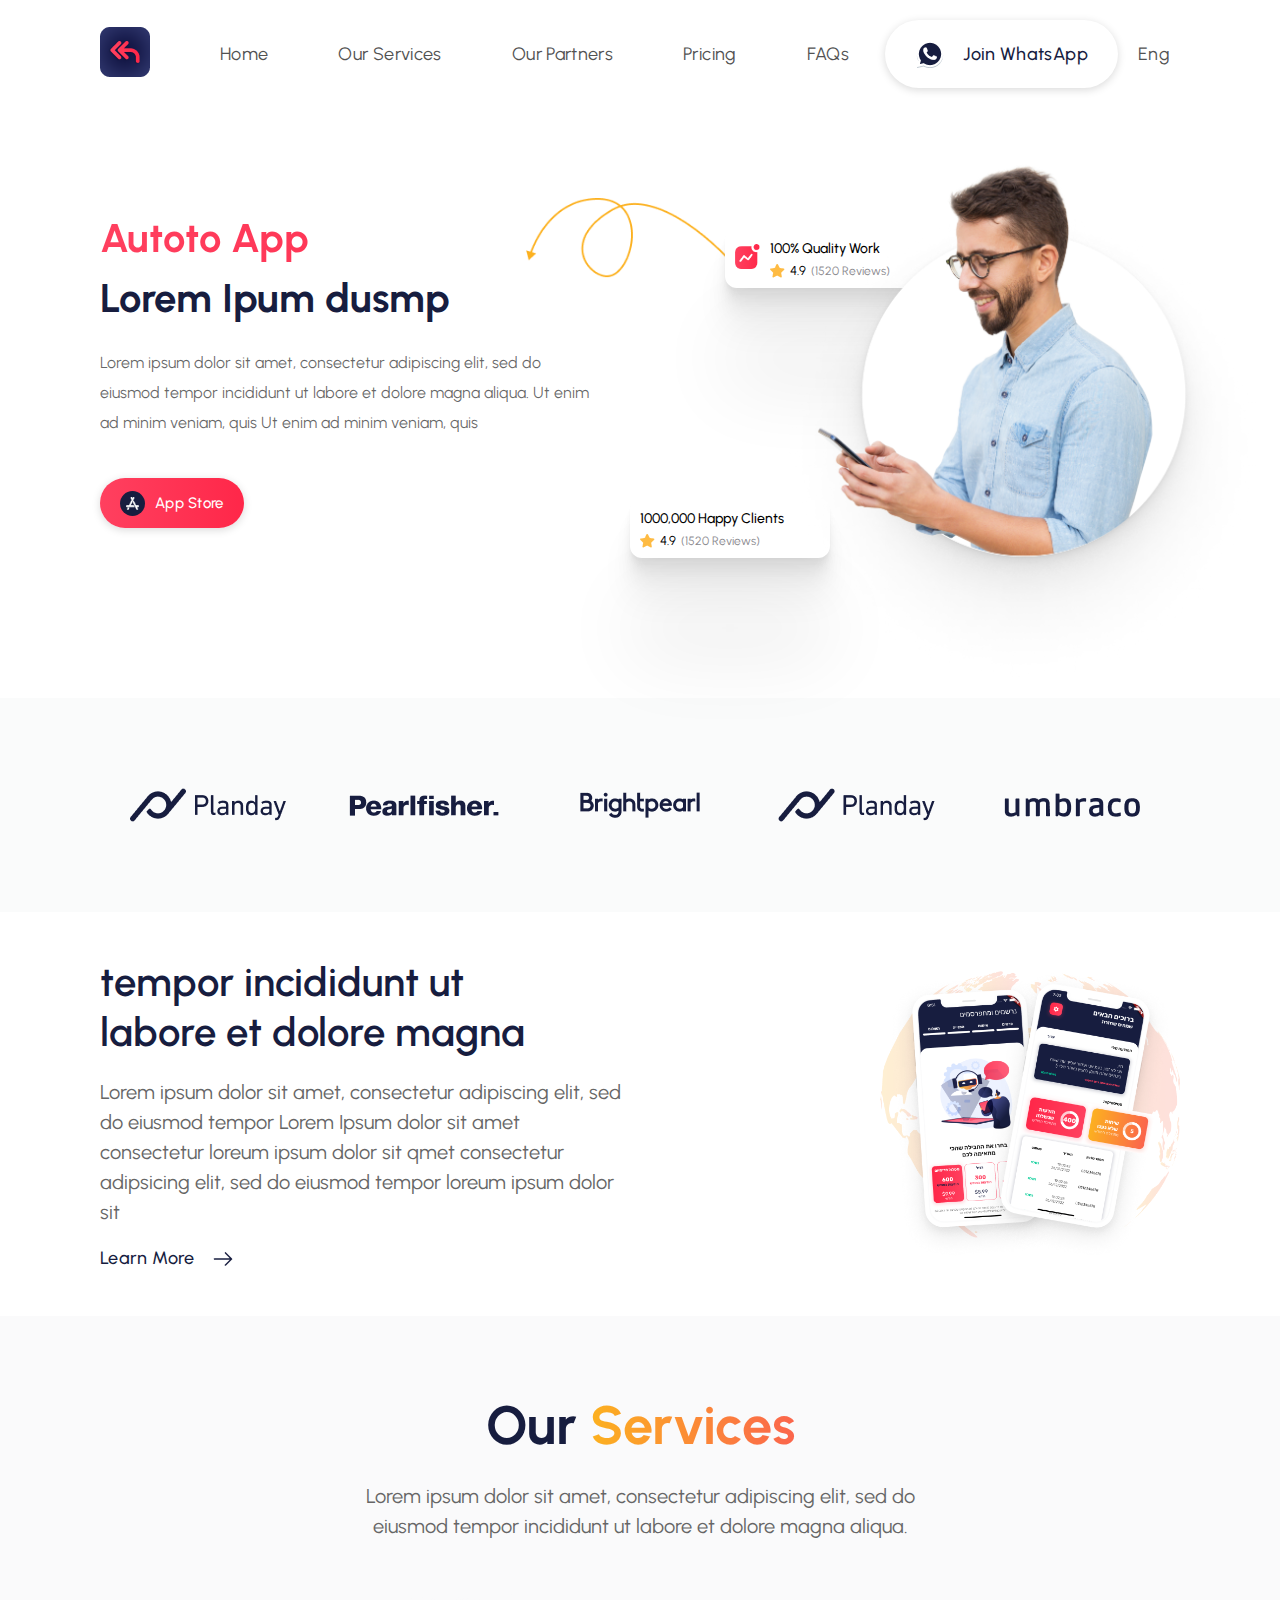
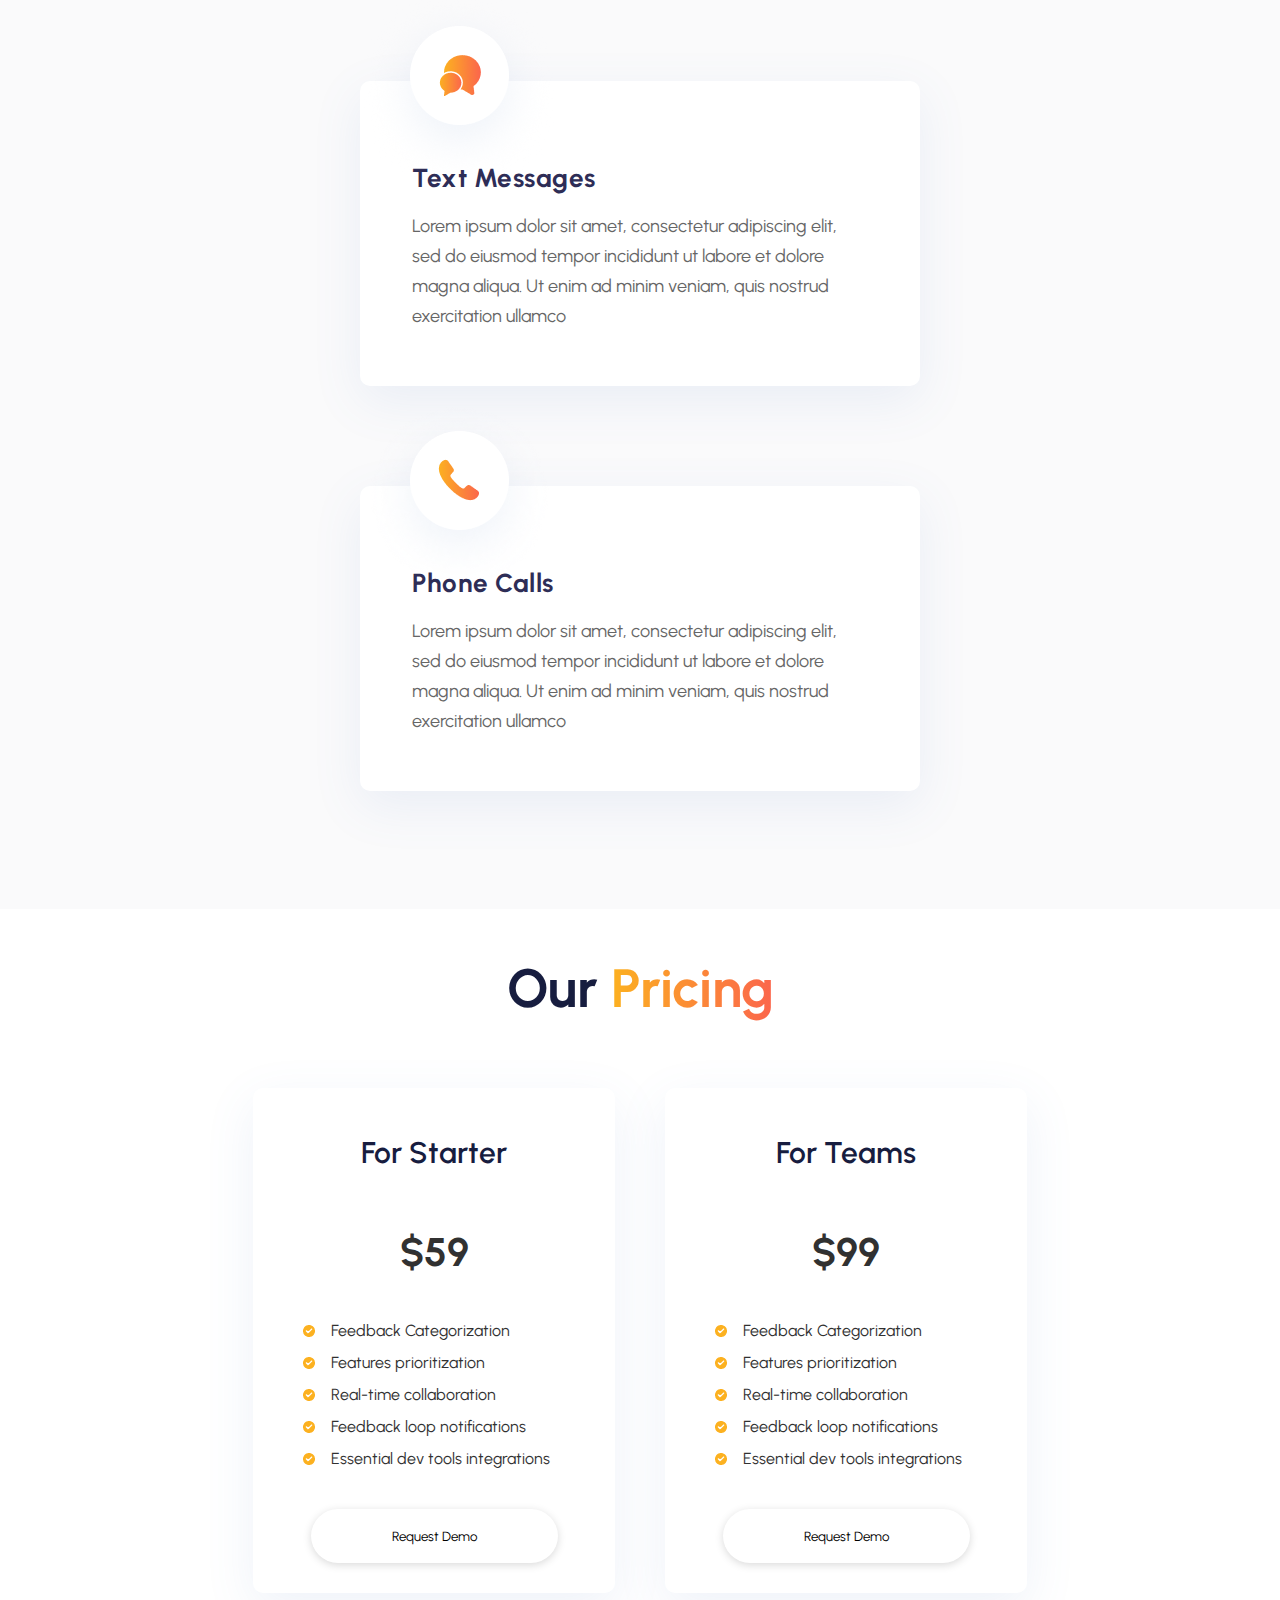
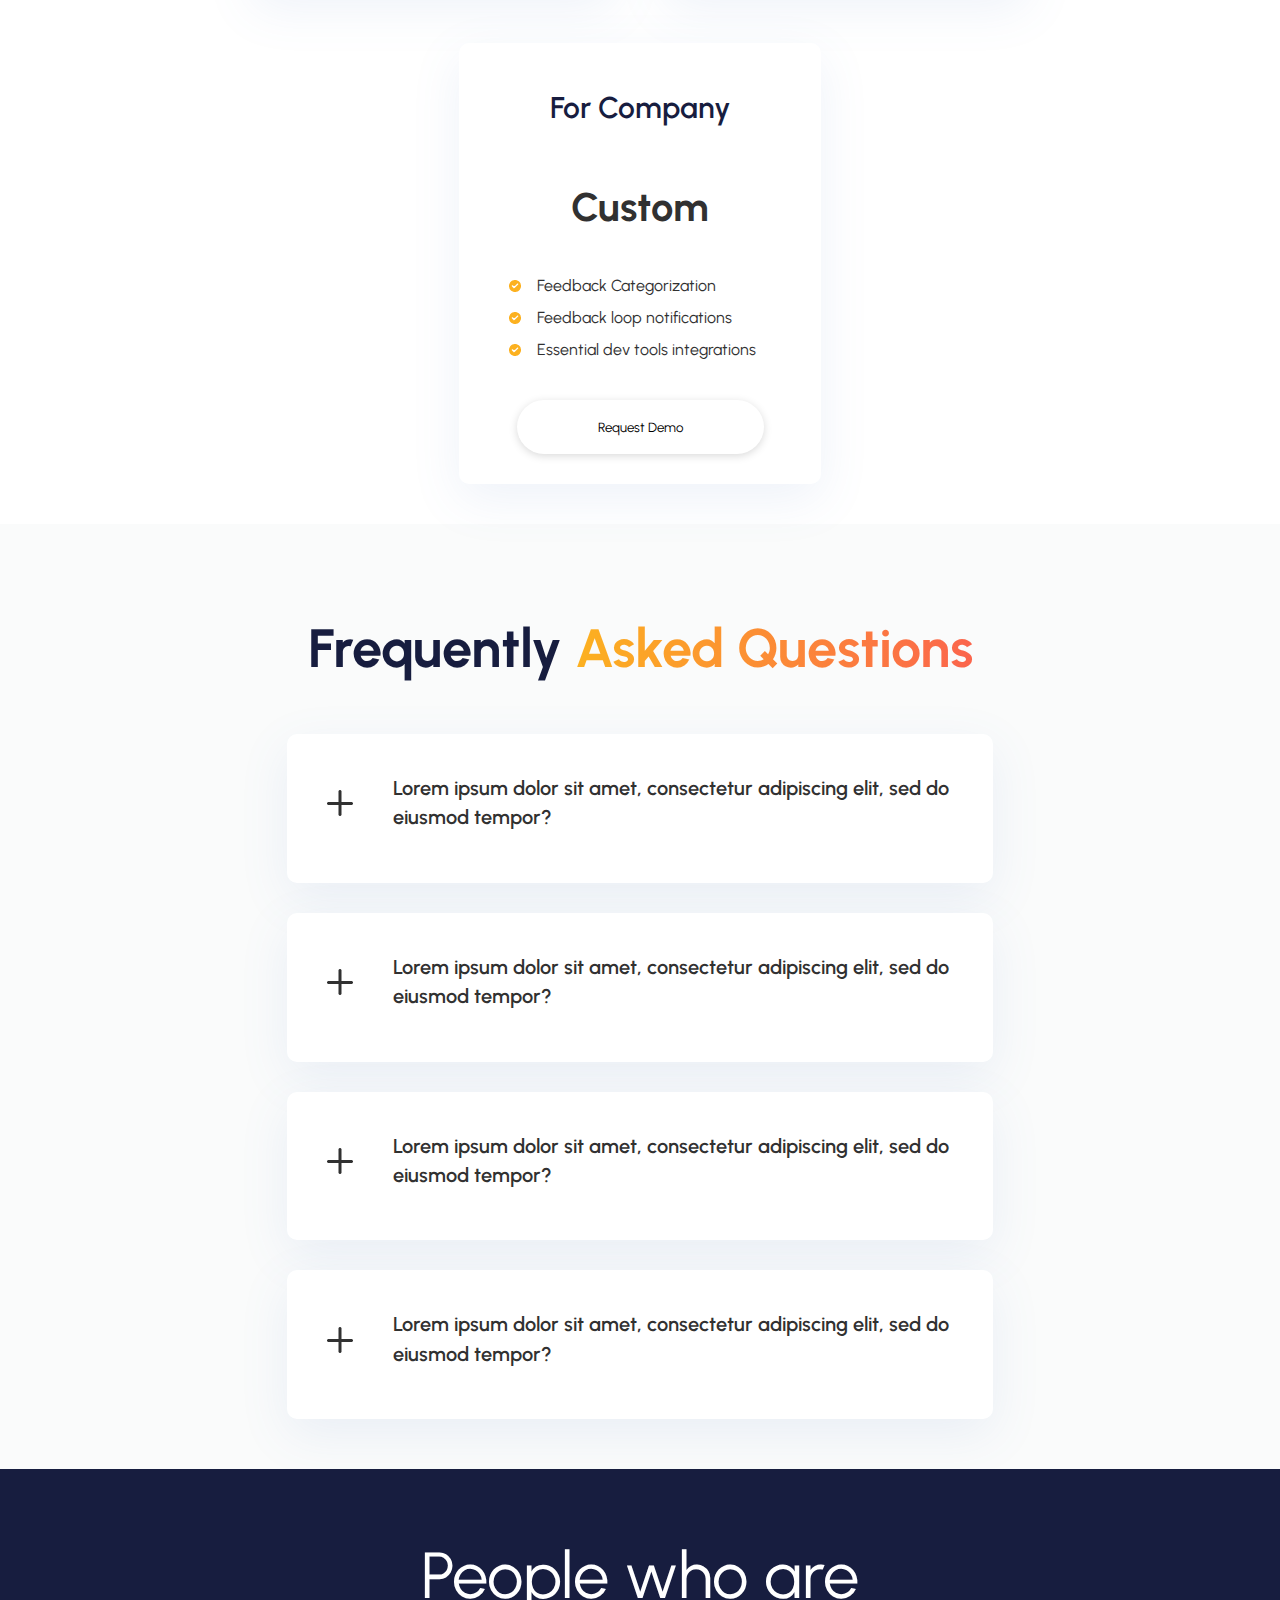
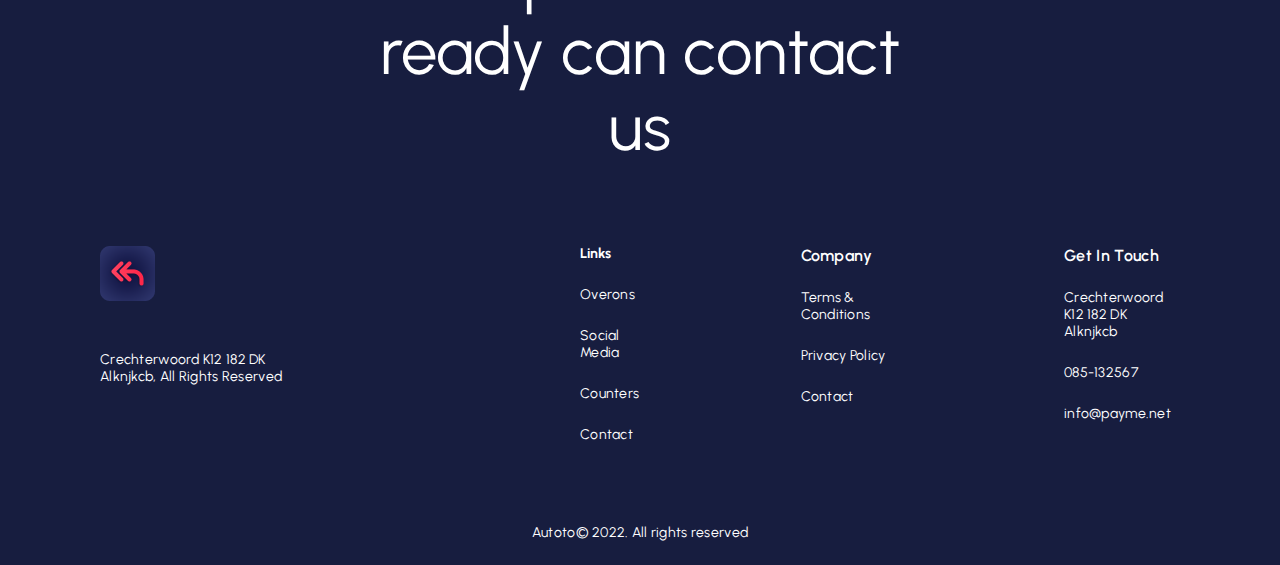
==== commit 544ee965: "bugs-resolved" ====
--- a/index.html
+++ b/index.html
@@ -1,5 +1,5 @@
 <!DOCTYPE html>
-<html lang="en">
+<html >
 
 <head>
     <meta charset="UTF-8">
@@ -9,13 +9,23 @@
     <link rel="stylesheet" href="https://cdnjs.cloudflare.com/ajax/libs/font-awesome/6.2.1/css/all.min.css"
         integrity="sha512-MV7K8+y+gLIBoVD59lQIYicR65iaqukzvf/nwasF0nqhPay5w/9lJmVM2hMDcnK1OnMGCdVK+iQrJ7lzPJQd1w=="
         crossorigin="anonymous" referrerpolicy="no-referrer" />
-        <link href="css/swiper.css" rel="stylesheet">
-    <title>Document</title>
+    <link href="css/swiper.css" rel="stylesheet">
+    <link rel="shortcut icon" href="/images/appstore.png" type="image/x-icon">
+    <title>Autoto App | Home Page</title>
 </head>
 
 <body>
-
-    <div class="header-top">
+    <div class="lang-res">
+        <div class="flex lang-option-res">
+            <span id="lang-title">Eng</span>
+            <i class="fas fa-chevron-down"></i>
+        </div>
+        <div class="lang-drop-res">
+            <a href="/index.html" class="drop-link">English</a>
+            <a href="/autoto-app-hebrew.html" class="drop-link">Hebrew</a>
+        </div>
+    </div>
+    <div class="header-top dir-change">
         <header class="max-width">
             <nav>
                 <div class="nav-right">
@@ -27,11 +37,13 @@
                         <div class="res-top">
                             <img id="close" src="/images/close.png" alt="">
                             <div class="nav-left res">
-                                <a href="#">
+                                <a class="whatsapp" href="#">
                                     <img src="/images/whatsapp.png" alt="">
                                     <span>Join WhatsApp</span>
                                 </a>
                             </div>
+                            
+
                         </div>
                         <li><a class="link" href="#">Home</a></li>
                         <li><a class="link" href="#services">Our Services</a></li>
@@ -41,39 +53,59 @@
                     </ul>
 
                     <div class="ham">
-                        <i class="fas fa-bars" id="ham"></i>
-                    </div>
-                </div>
-                <div class="nav-left">
-                    <a href="#">
+                        <div class="ham-inner" id="ham">
+                            <div class="ham-line"></div>
+                            <div class="ham-line"></div>
+                            <div class="ham-line"></div>
+                            <div class="ham-line"></div>
+                        </div>
+                    </div>
+                </div>
+                <div class="nav-left flex">
+                    <a class="whatsapp" href="#">
                         <img src="/images/whatsapp.png" alt="">
                         <span>Join WhatsApp</span>
                     </a>
+
+                    <div class="lang">
+                        <div class="flex lang-option" id="lang-option">
+                            <span id="lang-title">Eng</span>
+                            <i class="fas fa-chevron-down"></i>
+                        </div>
+                        <div class="lang-drop">
+                            <a href="/index.html" class="drop-link">English</a>
+                            <a href="/autoto-app-hebrew.html" class="drop-link">Hebrew</a>
+                        </div>
+                    </div>
                 </div>
             </nav>
         </header>
     </div>
 
-    <div class="top-container max-width">
+    <div class="top-container max-width dir-change">
         <div class="left">
-            <p class="left-abs"> <span>Aututo App </span> Lorem Ipum dusmp</p>
-
-            <p class="left-text">Lorem ipsum dolor sit amet, consectetur adipiscing elit, sed do eiusmod tempor
-                incididunt ut labore et dolore magna aliqua. Ut enim ad minim veniam, quis Ut enim ad minim veniam, quis
-            </p>
-
-
-            <div class="left-buttons">
-                <button class="flex">
-                    <div class="flex">
-                        <img src="/images/app.png" alt="">
-                    </div>
-                    <span>App Store</span>
-                </button>
-            </div>
+            <div class="left-inner">
+                <div class="left-abs">
+                    <p class="dir-change"> <span>Autoto App </span>Lorem Ipum dusmp</p>
+                </div>
+
+                <p class="left-text ">Lorem ipsum dolor sit amet, consectetur adipiscing elit, sed do eiusmod tempor incididunt ut labore et dolore magna aliqua. Ut enim ad minim veniam, quis Ut enim ad minim veniam, quis  </p>
+                <div class="left-buttons dir-change">
+                    <button class="flex">
+                        <div class="flex">
+                            <img src="/images/app.png" alt="">
+                        </div>
+                        <span class="dir-change">App Store</span>
+                    </button>
+                </div>
+            </div>
+
+
 
             <div class="right-images">
-                <img class="banner" src="/images/top-banner.png" alt="">
+                <div class="banner-outer">
+                    <img class="banner" src="/images/top-banner.png" alt="">
+                </div>
                 <img class="line" src="/images/line.png" alt="">
 
                 <div class="top-absolute">
@@ -81,20 +113,20 @@
                         <img src="/images/message.png" alt="">
                     </div>
                     <div class="top-right">
-                        <span class="top-right-first">100% Quality Work</span>
+                        <span class="top-right-first dir-change">100% Quality Work</span>
                         <div>
                             <img src="/images/star.png" alt="">
-                            <p>4.9</p>
-                            <span>(1520 Reviews)</span>
+                            <p class="dir-change">4.9</p>
+                            <span class="dir-change">(1520 Reviews)</span>
                         </div>
                     </div>
                 </div>
                 <div class="bottom-absolute">
-                    <span>1000,000 Happy Clients</span>
+                    <span class="dir-change">1000,000 Happy Clients</span>
                     <div>
                         <img src="/images/star.png" alt="">
-                        <p>4.9</p>
-                        <span>(1520 Reviews)</span>
+                        <p class="dir-change">4.9</p>
+                        <span class="dir-change">(1520 Reviews)</span>
                     </div>
                 </div>
             </div>
@@ -103,12 +135,12 @@
 
     <div class="slider-outer" id="partners">
         <div class="partner-slider max-width">
-    
+
             <div class="slider-2">
                 <div class="container">
                     <div class="row">
                         <div class="col-lg-12">
-    
+
                             <!-- Image Slider -->
                             <div class="slider-container">
                                 <div class="swiper-container image-slider-3">
@@ -153,34 +185,35 @@
                                                 <img src="/images/slider-4.png" alt="">
                                             </div>
                                         </div>
-                                      
-    
-    
+
+
+
                                     </div>
-                                   
+
                                 </div>
                                 <!-- <div class="page-outer flex">
     
                                     <div class="swiper-pagination"></div>
                                 </div> -->
                             </div>
-    
-    
-                        </div>
-                    </div>
-                </div>
-            </div>
-        </div>
-    </div>
-
-
-
-    <div class="magna-container">
+
+
+                        </div>
+                    </div>
+                </div>
+            </div>
+        </div>
+    </div>
+
+
+
+    <div class="magna-container dir-change">
         <div class="magna-inner">
-            <div class="magna-left">
+            <div class="magna-left dir-change">
                 <h1>tempor incididunt ut <span>labore et dolore magna</span> </h1>
                 <div>
-                    <p class="magna-para-top">Lorem ipsum dolor sit amet, consectetur adipiscing elit, sed do eiusmod tempor Lorem Ipsum dolor sit
+                    <p class="magna-para-top">Lorem ipsum dolor sit amet, consectetur adipiscing elit, sed do eiusmod
+                        tempor Lorem Ipsum dolor sit
                         amet consectetur loreum ipsum dolor sit qmet consectetur adipsicing elit, sed do eiusmod tempor
                         loreum ipsum dolor sit</p>
                     <a class="learn-more" href="#">
@@ -197,7 +230,7 @@
 
     <!------------ Our Services Section ------------>
 
-    <div class="services-container" id="services">
+    <div class="services-container dir-change" id="services">
         <div class="services-inner">
             <div class="services-top">
                 <h1>Our <span>Services</span></h1>
@@ -223,7 +256,7 @@
 
     <!------------ Our Pricing Section ------------>
 
-    <div class="pricing-container" id="pricing">
+    <div class="pricing-container dir-change" id="pricing">
         <div class="pricing-inner">
             <h1>Our <span>Pricing</span></h1>
             <div class="pricing-cards">
@@ -305,62 +338,70 @@
         </div>
     </div>
 
-    <section class="faq-section" id="faq">
+    <section class="faq-section dir-change" id="faq">
         <div class="faq-top">
             <h1>Frequently <span>Asked Questions</span></h1>
         </div>
 
-            <div class="faq-inner max-width">
-                <div class="faqs">
-                    <div class="faq">
-                        <div class="faq-content">
-                            <div class="faq-head" id="head-1">
-                                <img class="image-1 image" src="/images/colapsible-plus.png" alt="">
-                                <h1>Lorem ipsum dolor sit amet, consectetur adipiscing elit, sed do eiusmod tempor?</h1>
-                            </div>
-                            <div class="faq-para para-1">
-                                <p>Lorem ipsum dolor sit amet, consectetur adipiscing elit, sed do eiusmod tempor incididunt ut labore et dolore magna aliqua.Lorem ipsum dolor sit amet, consectetur adipiscing elit, sed do eiusmod tempor incididunt ut labore et dolore magna aliqua.</p>
-                            </div>
-                        </div>
-                    </div>
-                    <div class="faq">
-                        <div class="faq-content">
-                            <div class="faq-head" id="head-2">
-                                <img class="image-2 image" src="/images/colapsible-plus.png" alt="">
-                                <h1>Lorem ipsum dolor sit amet, consectetur adipiscing elit, sed do eiusmod tempor?</h1>
-                            </div>
-                            <div class="faq-para para-2">
-                                <p>Lorem ipsum dolor sit amet, consectetur adipiscing elit, sed do eiusmod tempor incididunt ut labore et dolore magna aliqua.Lorem ipsum dolor sit amet, consectetur adipiscing elit, sed do eiusmod tempor incididunt ut labore et dolore magna aliqua.</p>
-                            </div>
-                        </div>
-                    </div>
-                    <div class="faq">
-                        <div class="faq-content">
-                            <div class="faq-head" id="head-3">
-                                <img class="image-3 image" src="/images/colapsible-plus.png" alt="">
-                                <h1>Lorem ipsum dolor sit amet, consectetur adipiscing elit, sed do eiusmod tempor?</h1>
-                            </div>
-                            <div class="faq-para para-3">
-                                <p>Lorem ipsum dolor sit amet, consectetur adipiscing elit, sed do eiusmod tempor incididunt ut labore et dolore magna aliqua.Lorem ipsum dolor sit amet, consectetur adipiscing elit, sed do eiusmod tempor incididunt ut labore et dolore magna aliqua.</p>
-                            </div>
-                        </div>
-                    </div>
-                    <div class="faq">
-                        <div class="faq-content">
-                            <div class="faq-head head-4">
-                                <img class="image-4 image" src="/images/colapsible-plus.png" alt="">
-                                <h1>Lorem ipsum dolor sit amet, consectetur adipiscing elit, sed do eiusmod tempor?</h1>
-                            </div>
-                            <div class="faq-para para-4">
-                                <p>Lorem ipsum dolor sit amet, consectetur adipiscing elit, sed do eiusmod tempor incididunt ut labore et dolore magna aliqua.Lorem ipsum dolor sit amet, consectetur adipiscing elit, sed do eiusmod tempor incididunt ut labore et dolore magna aliqua.</p>
-                            </div>
-                        </div>
-                    </div>
-                </div>
-            </div>
+        <div class="faq-inner max-width">
+            <div class="faqs">
+                <div class="faq">
+                    <div class="faq-content">
+                        <div class="faq-head" id="head-1">
+                            <img class="image-1 image" src="/images/colapsible-plus.png" alt="">
+                            <h1>Lorem ipsum dolor sit amet, consectetur adipiscing elit, sed do eiusmod tempor?</h1>
+                        </div>
+                        <div class="faq-para para-1">
+                            <p>Lorem ipsum dolor sit amet, consectetur adipiscing elit, sed do eiusmod tempor incididunt
+                                ut labore et dolore magna aliqua.Lorem ipsum dolor sit amet, consectetur adipiscing
+                                elit, sed do eiusmod tempor incididunt ut labore et dolore magna aliqua.</p>
+                        </div>
+                    </div>
+                </div>
+                <div class="faq">
+                    <div class="faq-content">
+                        <div class="faq-head" id="head-2">
+                            <img class="image-2 image" src="/images/colapsible-plus.png" alt="">
+                            <h1>Lorem ipsum dolor sit amet, consectetur adipiscing elit, sed do eiusmod tempor?</h1>
+                        </div>
+                        <div class="faq-para para-2">
+                            <p>Lorem ipsum dolor sit amet, consectetur adipiscing elit, sed do eiusmod tempor incididunt
+                                ut labore et dolore magna aliqua.Lorem ipsum dolor sit amet, consectetur adipiscing
+                                elit, sed do eiusmod tempor incididunt ut labore et dolore magna aliqua.</p>
+                        </div>
+                    </div>
+                </div>
+                <div class="faq">
+                    <div class="faq-content">
+                        <div class="faq-head" id="head-3">
+                            <img class="image-3 image" src="/images/colapsible-plus.png" alt="">
+                            <h1>Lorem ipsum dolor sit amet, consectetur adipiscing elit, sed do eiusmod tempor?</h1>
+                        </div>
+                        <div class="faq-para para-3">
+                            <p>Lorem ipsum dolor sit amet, consectetur adipiscing elit, sed do eiusmod tempor incididunt
+                                ut labore et dolore magna aliqua.Lorem ipsum dolor sit amet, consectetur adipiscing
+                                elit, sed do eiusmod tempor incididunt ut labore et dolore magna aliqua.</p>
+                        </div>
+                    </div>
+                </div>
+                <div class="faq">
+                    <div class="faq-content">
+                        <div class="faq-head head-4">
+                            <img class="image-4 image" src="/images/colapsible-plus.png" alt="">
+                            <h1>Lorem ipsum dolor sit amet, consectetur adipiscing elit, sed do eiusmod tempor?</h1>
+                        </div>
+                        <div class="faq-para para-4">
+                            <p>Lorem ipsum dolor sit amet, consectetur adipiscing elit, sed do eiusmod tempor incididunt
+                                ut labore et dolore magna aliqua.Lorem ipsum dolor sit amet, consectetur adipiscing
+                                elit, sed do eiusmod tempor incididunt ut labore et dolore magna aliqua.</p>
+                        </div>
+                    </div>
+                </div>
+            </div>
+        </div>
     </section>
 
-    <footer class="footer-section">
+    <footer class="footer-section dir-change">
         <div class="footer-inner">
             <h1>People who are <span>ready can contact us</span> </h1>
             <div class="footer-middle">
@@ -378,8 +419,8 @@
                     </div>
                     <div class="company">
                         <h2>Company</h2>
-                        <a href="#">Terms & Conditions</a>
-                        <a href="#">Privacy Policy</a>
+                        <a href="/autoto-app-terms-english.html">Terms & Conditions</a>
+                        <a href="/autoto-app-privacy-english.html">Privacy Policy</a>
                         <a href="#">Contact</a>
                     </div>
                     <div class="getInTouch">
--- a/style.css
+++ b/style.css
@@ -66,9 +66,11 @@
     width: 105px; */
     transition: color .5s ease;
 }
-.nav-right ul li a:hover{
-    color: #FF2A4B ;
-}
+
+.nav-right ul li a:hover {
+    color: #FF2A4B;
+}
+
 /* */
 
 .nav-right ul li:first-child a {
@@ -79,7 +81,81 @@
     color: #171D3F;
 }
 
-.nav-left a {
+.nav-left {
+    gap: 20px;
+}
+
+.lang {
+    position: relative;
+
+}
+
+.lang-drop,.lang-drop-res {
+    position: absolute;
+    background: #FFFFFF;
+    box-shadow: 0px 1px 8px rgba(0, 0, 0, 0.15);
+    border-radius: 10px;
+    padding: 12px 30px;
+    top: 50px;
+    left: -20px;
+}
+
+.lang-drop,.lang-drop-res  {
+    display: flex;
+    flex-direction: column;
+    gap: 15px;
+    display: none;
+}
+
+.display {
+    display: flex;
+}
+
+.color {
+    color: #FF2749;
+}
+
+.lang-drop a.drop-link,.lang-drop-res a.drop-link {
+    font-weight: 400;
+    font-size: 18px;
+    line-height: 22px;
+    letter-spacing: 0.02em;
+    color: #525252;
+    padding: 5px;
+    z-index: 5;
+    transition: color .5s ease;
+    /* cursor: pointer; */
+}
+
+.lang-drop a.drop-link:hover,.lang-drop-res a.drop-link:hover {
+    color: #FF2749;
+}
+
+.lang div,.lang-res div {
+    gap: 10px;
+    cursor: pointer;
+}
+
+.lang div span,.lang-res div span {
+    font-weight: 400;
+    font-size: 18px;
+    line-height: 22px;
+    letter-spacing: 0.02em;
+    color: #525252;
+    transition: color .5s ease;
+}
+
+.lang div i,.lang-res div i {
+    color: #14142B;
+    transition: color .5s ease;
+}
+
+.lang div.lang-option:hover span,.lang-res div.lang-option-res span
+.lang div.lang-option:hover i,.lang-res div.lang-option-res:hover {
+    color: #FF2749;
+}
+
+.nav-left a.whatsapp {
     display: flex;
     align-items: center;
     justify-content: center;
@@ -89,13 +165,14 @@
     box-shadow: 0px 2px 8px rgba(0, 0, 0, 0.15);
     border-radius: 50px;
     /* transition: background .5s ease; */
-    transition-duration:.5s ;
-}
-
-.nav-left a:hover{
+    transition-duration: .5s;
+}
+
+.nav-left a.whatsapp:hover {
     background: linear-gradient(270deg, #FF2749 0%, #FF405F 100%);
 }
-.nav-left a:hover span{
+
+.nav-left a:hover span {
     color: #fff;
 
 }
@@ -135,6 +212,11 @@
     line-height: 79px;
     color: #171D3F;
     margin-bottom: 20px;
+}
+
+.left-inner {
+    max-width: 567px;
+
 }
 
 .top-container .left p span {
@@ -191,7 +273,7 @@
 }
 
 
-.btn{
+.btn {
     cursor: pointer;
 }
 
@@ -204,6 +286,15 @@
     z-index: 1;
 }
 
+.banner-left {
+    position: absolute;
+    width: 600px;
+    height: 650px;
+    top: 50px;
+    left: 20px;
+    z-index: 1;
+}
+
 .top-absolute {
     background: #FFFFFF;
     box-shadow: 0px 100px 80px rgba(0, 0, 0, 0.07), 0px 41.7776px 33.4221px rgba(0, 0, 0, 0.0503198), 0px 22.3363px 17.869px rgba(0, 0, 0, 0.0417275), 0px 12.5216px 10.0172px rgba(0, 0, 0, 0.035), 0px 6.6501px 5.32008px rgba(0, 0, 0, 0.0282725), 0px 2.76726px 2.21381px rgba(0, 0, 0, 0.0196802);
@@ -216,11 +307,25 @@
     position: absolute;
     top: 120px;
     right: 371px;
-
+}
+
+.top-absolute-left {
+    background: #FFFFFF;
+    box-shadow: 0px 100px 80px rgba(0, 0, 0, 0.07), 0px 41.7776px 33.4221px rgba(0, 0, 0, 0.0503198), 0px 22.3363px 17.869px rgba(0, 0, 0, 0.0417275), 0px 12.5216px 10.0172px rgba(0, 0, 0, 0.035), 0px 6.6501px 5.32008px rgba(0, 0, 0, 0.0282725), 0px 2.76726px 2.21381px rgba(0, 0, 0, 0.0196802);
+    border-radius: 12px;
+    display: flex;
+    align-items: center;
+    width: 275px;
+    gap: 18px;
+    padding: 15px;
+    position: absolute;
+    top: 120px;
+    left: 371px;
 }
 
 .top-right span.top-right-first,
-.bottom-absolute span {
+.bottom-absolute span,
+.bottom-absolute-left span {
     font-weight: 500;
     font-size: 16px;
     line-height: 17px;
@@ -229,7 +334,8 @@
 }
 
 .top-right div,
-.bottom-absolute div {
+.bottom-absolute div,
+.bottom-absolute-left div {
     display: flex;
     align-items: center;
     gap: 5px;
@@ -238,7 +344,8 @@
 }
 
 .top-right div p,
-.bottom-absolute div p {
+.bottom-absolute div p,
+.bottom-absolute-left div p {
     font-weight: 400;
     font-size: 14px;
     line-height: 14px;
@@ -247,7 +354,8 @@
 }
 
 .top-right div span,
-.bottom-absolute div span {
+.bottom-absolute div span,
+.bottom-absolute-left div span {
     font-weight: 400;
     font-size: 13px;
     line-height: 14px;
@@ -265,15 +373,36 @@
     right: 540px;
 }
 
+.bottom-absolute-left {
+    background: #FFFFFF;
+    box-shadow: 0px 100px 80px rgba(0, 0, 0, 0.07), 0px 41.7776px 33.4221px rgba(0, 0, 0, 0.0503198), 0px 22.3363px 17.869px rgba(0, 0, 0, 0.0417275), 0px 12.5216px 10.0172px rgba(0, 0, 0, 0.035), 0px 6.6501px 5.32008px rgba(0, 0, 0, 0.0282725), 0px 2.76726px 2.21381px rgba(0, 0, 0, 0.0196802);
+    border-radius: 12px;
+    width: 217px;
+    padding: 15px;
+    position: absolute;
+    bottom: -40px;
+    left: 540px;
+}
+
 .line {
     position: absolute;
     top: 85px;
     right: 40rem;
 }
 
+.line-left {
+    position: absolute;
+    top: 85px;
+    left: 40rem;
+}
+
 .ham {
-    font-size: 30px;
     display: none;
+}
+
+.ham img {
+    height: 60px;
+    width: 60px;
 }
 
 .res-top {
@@ -703,7 +832,9 @@
     color: #FFFFFF;
 }
 
-.links a,.company a,.getInTouch a  {
+.links a,
+.company a,
+.getInTouch a {
     font-weight: 400;
     font-size: 14px;
     line-height: 17px;
@@ -711,7 +842,10 @@
     color: #FFFFFF;
     transition: color .5s ease;
 }
-.links a:hover,.company a:hover,.getInTouch a:hover{
+
+.links a:hover,
+.company a:hover,
+.getInTouch a:hover {
     color: #FB654C;
     cursor: pointer;
 }
@@ -830,12 +964,40 @@
     color: #313131;
 }
 
-.slider-image{
+.slider-image {
     /* border: 1px solid red; */
     width: 100%;
     display: flex;
     align-items: center;
     justify-content: center;
+}
+
+.flip {
+    -webkit-transform: scaleX(-1);
+    transform: scaleX(-1);
+}
+
+.ham-inner {
+    width: 40px;
+    height: 40px;
+    background: #FFFFFF;
+    box-shadow: 0px 2px 8px rgba(0, 0, 0, 0.15);
+    border-radius: 5px;
+    display: flex;
+    flex-direction: column;
+    /* align-items: stretch; */
+    justify-content: space-between;
+    padding: 10px 8px;
+    /* gap: 5px; */
+
+}
+
+.ham-line {
+    height: 2px;
+    background: #FF2749;
+}
+.lang-res{
+    display: none;
 }
 
 @media(max-width:1350px) {
@@ -906,6 +1068,11 @@
 
 
     .banner {
+        width: 500px;
+        height: 550px;
+    }
+
+    .banner-left {
         width: 500px;
         height: 550px;
     }
@@ -921,14 +1088,27 @@
 
     }
 
+    .top-absolute-left {
+        width: 275px;
+        gap: 15px;
+        padding: 15px;
+        top: 120px;
+        left: 280px;
+        gap: 10px;
+        padding: 10px;
+
+    }
+
     .top-right span.top-right-first,
-    .bottom-absolute span {
+    .bottom-absolute span,
+    .bottom-absolute-left span {
         font-size: 14px;
 
     }
 
     .top-right div,
-    .bottom-absolute div {
+    .bottom-absolute div,
+    .bottom-absolute-left div {
         display: flex;
         align-items: center;
         gap: 5px;
@@ -937,12 +1117,14 @@
     }
 
     .top-right div p,
-    .bottom-absolute div p {
+    .bottom-absolute div p,
+    .bottom-absolute-left div p {
         font-size: 13px;
     }
 
     .top-right div span,
-    .bottom-absolute div span {
+    .bottom-absolute div span,
+    .bottom-absolute-left div span {
         font-size: 12px;
     }
 
@@ -959,6 +1141,14 @@
         right: 450px;
     }
 
+    .bottom-absolute-left {
+        width: 200px;
+        padding: 10px;
+        position: absolute;
+        bottom: -10px;
+        left: 450px;
+    }
+
     .line {
         position: absolute;
         top: 90px;
@@ -967,6 +1157,14 @@
         height: 80px;
     }
 
+    .line-left {
+        position: absolute;
+        top: 90px;
+        left: 34rem;
+        width: 210px;
+        height: 80px;
+    }
+
 
 
 }
@@ -1023,10 +1221,18 @@
 
 }
 
-@media(max-width:1100px) {
+@media(max-width:1200px) {
+
     /* .left-buttons {
         gap: 15px;
     } */
+    .lang-res {
+        display: block;
+        position: fixed;
+        top: 31px;
+        right: 161px;
+        z-index: 1000;
+    }
 
     .left-buttons button {
         padding: 5px 15px;
@@ -1077,7 +1283,7 @@
 
     .header-top {
         background-color: #fff;
-        box-shadow: 0px 1px 14px rgba(0, 0, 0, 0.1);
+        box-shadow: 0px 2px 8px rgba(0, 0, 0, 0.07);
         z-index: 4;
     }
 
@@ -1112,7 +1318,8 @@
     .services-top h1,
     .pricing-inner h1,
     .pricing-card p,
-    .footer-inner h1,.faq-top h1 {
+    .footer-inner h1,
+    .faq-top h1 {
         font-size: 35px;
         line-height: 1.5;
     }
@@ -1131,7 +1338,8 @@
 
     .magna-left p.magna-para-top,
     .services-top p,
-    .services-card p,.faq-para p {
+    .services-card p,
+    .faq-para p {
         font-size: 15px;
     }
 
@@ -1140,11 +1348,18 @@
         max-width: 470px;
         margin-bottom: 25px;
     }
-    .faq-head h1{
+
+    .faq-head h1 {
         font-size: 15px;
     }
 
     .banner {
+        width: 400px;
+        height: 450px;
+        top: 40px;
+    }
+
+    .banner-left {
         width: 400px;
         height: 450px;
         top: 40px;
@@ -1161,14 +1376,27 @@
 
     }
 
+    .top-absolute-left {
+        width: 275px;
+        gap: 15px;
+        padding: 15px;
+        top: 90px;
+        left: 210px;
+        gap: 10px;
+        padding: 10px;
+
+    }
+
     .top-right span.top-right-first,
-    .bottom-absolute span {
+    .bottom-absolute span,
+    .bottom-absolute-left span {
         font-size: 12px;
 
     }
 
     .top-right div,
-    .bottom-absolute div {
+    .bottom-absolute div,
+    .bottom-absolute-left div {
         display: flex;
         align-items: center;
         gap: 5px;
@@ -1177,12 +1405,14 @@
     }
 
     .top-right div p,
-    .bottom-absolute div p {
+    .bottom-absolute div p,
+    .bottom-absolute-left div p {
         font-size: 12px;
     }
 
     .top-right div span,
-    .bottom-absolute div span {
+    .bottom-absolute div span,
+    .bottom-absolute-left div span {
         font-size: 12px;
     }
 
@@ -1199,22 +1429,39 @@
         right: 360px;
     }
 
+    .bottom-absolute-left {
+        width: auto;
+        padding: 10px;
+        padding-right: 30px;
+        bottom: -10px;
+        left: 360px;
+    }
+
     .line {
         top: 70px;
         right: 30rem;
         width: 150px;
         height: 60px;
     }
-}
-
-@media(max-width:1060px){
-    .footer-middle{
+
+    .line-left {
+        top: 70px;
+        left: 30rem;
+        width: 150px;
+        height: 60px;
+    }
+}
+
+@media(max-width:1060px) {
+    .footer-middle {
         justify-content: center;
     }
-    .footer-logo-detail{
+
+    .footer-logo-detail {
         gap: 30px;
     }
 }
+
 @media(max-width:900px) {
     .magna-right img {
         width: 250px;
@@ -1238,6 +1485,12 @@
     }
 
     .banner {
+        width: 300px;
+        height: 350px;
+        top: 40px;
+    }
+
+    .banner-left {
         width: 300px;
         height: 350px;
         top: 40px;
@@ -1255,25 +1508,41 @@
 
     }
 
+    .top-absolute-left {
+        width: auto;
+        gap: 15px;
+        padding: 15px;
+        top: 90px;
+        left: 220px;
+        gap: 10px;
+        padding: 10px;
+        padding-left: 50px;
+
+    }
+
     .top-right span.top-right-first,
-    .bottom-absolute span {
+    .bottom-absolute span,
+    .bottom-absolute-left span {
         font-size: 10px;
 
     }
 
     .top-right div,
-    .bottom-absolute div {
+    .bottom-absolute div,
+    .bottom-absolute-left div {
         margin-top: 0px;
 
     }
 
     .top-right div p,
-    .bottom-absolute div p {
+    .bottom-absolute div p,
+    .bottom-absolute-left div span {
         font-size: 10px;
     }
 
     .top-right div span,
-    .bottom-absolute div span {
+    .bottom-absolute div span,
+    .bottom-absolute-left div span {
         font-size: 10px;
     }
 
@@ -1291,23 +1560,41 @@
         right: 270px;
     }
 
+    .bottom-absolute-left {
+        width: auto;
+        padding: 10px;
+        padding-right: 30px;
+        bottom: 15px;
+        left: 270px;
+    }
+
     .line {
         top: 90px;
         right: 24rem;
         width: 100px;
         height: 40px;
     }
+
+    .line-left {
+        top: 90px;
+        left: 25rem;
+        width: 100px;
+        height: 40px;
+    }
 }
 
 @media(max-width:800px) {
 
-
+    .lang-res {
+        right: 120px;
+    }
     header.max-width,
     .top-container.max-width,
     .magna-inner,
     .services-inner,
     .pricing-inner,
-    .footer-inner,.faq-inner.max-width {
+    .footer-inner,
+    .faq-inner.max-width {
         padding-left: 50px;
         padding-right: 50px;
     }
@@ -1318,12 +1605,13 @@
         margin-bottom: 25px;
         line-height: 1.7;
     }
+
     .faq {
-        
+
         max-width: 706px;
         margin: 30px auto;
         padding: 30px;
-    
+
     }
 
     .banner {
@@ -1333,9 +1621,23 @@
         right: 0px;
     }
 
+    .banner-left {
+        width: 300px;
+        height: 350px;
+        top: 40px;
+        left: 0px;
+    }
+
     .top-absolute {
         top: 80px;
         right: 180px;
+        gap: 8px;
+
+    }
+
+    .top-absolute-left {
+        top: 80px;
+        left: 180px;
         gap: 8px;
 
     }
@@ -1349,19 +1651,33 @@
         right: 250px;
     }
 
+    .bottom-absolute-left {
+        width: auto;
+        padding: 10px;
+        padding-right: 30px;
+        bottom: 20px;
+        left: 250px;
+    }
+
     .line {
         top: 80px;
         right: 23rem;
     }
+
+    .line-left {
+        top: 80px;
+        left: 23rem;
+    }
 }
 
 @media(max-width:750px) {
     .services-container {
-       
+
         padding-top: 30px;
         padding-bottom: 60px;
-      
-    }
+
+    }
+
     .left-buttons button {
         padding: 5px 13px;
         gap: 7px;
@@ -1451,17 +1767,20 @@
 
     .services-top h1,
     .pricing-card p,
-    .footer-inner h1,.faq-top h1 {
+    .footer-inner h1,
+    .faq-top h1 {
         font-size: 30px;
         /* line-height: 79px; */
         line-height: 2.3;
         margin-bottom: 15px;
     }
-    .pricing-inner h1{
+
+    .pricing-inner h1 {
         margin-bottom: 30px;
         line-height: 2.3;
         font-size: 30px;
     }
+
     .footer-inner h1 {
         line-height: 1.4;
     }
@@ -1472,6 +1791,12 @@
 
 
     .banner {
+        width: 300px;
+        height: 350px;
+        top: 40px;
+    }
+
+    .banner-left {
         width: 300px;
         height: 350px;
         top: 40px;
@@ -1493,31 +1818,48 @@
 
     }
 
+    .top-absolute-left {
+        width: auto;
+        gap: 15px;
+        padding: 15px;
+        top: 90px;
+        left: 190px;
+        gap: 10px;
+        padding: 8px;
+        padding-left: 50px;
+
+    }
+
     .top-right img,
-    .bottom-absolute img {
+    .bottom-absolute img,
+    .bottom-absolute-left img {
         width: 8px;
         height: 9px;
     }
 
     .top-right span.top-right-first,
-    .bottom-absolute span {
+    .bottom-absolute span,
+    .bottom-absolute-left span {
         font-size: 8px;
 
     }
 
     .top-right div,
-    .bottom-absolute div {
+    .bottom-absolute div,
+    .bottom-absolute-left div {
         margin-top: 0px;
 
     }
 
     .top-right div p,
-    .bottom-absolute div p {
+    .bottom-absolute div p,
+    .bottom-absolute-left div p {
         font-size: 8px;
     }
 
     .top-right div span,
-    .bottom-absolute div span {
+    .bottom-absolute div span,
+    .bottom-absolute-left div span {
         font-size: 8px;
     }
 
@@ -1535,6 +1877,14 @@
         right: 260px;
     }
 
+    .bottom-absolute-left {
+        width: auto;
+        padding: 8px;
+        padding-right: 30px;
+        bottom: -15px;
+        left: 260px;
+    }
+
     .line {
         top: 100px;
         right: 22rem;
@@ -1542,6 +1892,13 @@
         height: 30px;
     }
 
+    .line-left {
+        top: 100px;
+        left: 22rem;
+        width: 80px;
+        height: 30px;
+    }
+
     .magna-left .learn-more {
         gap: 10px;
         align-items: center;
@@ -1563,13 +1920,18 @@
         padding-top: 20px;
         padding-bottom: 20px;
     }
+
     .bottom-absolute,
     .top-absolute,
-    .line {
+    .top-absolute-left,
+    .line,
+    .line-left,
+    .bottom-absolute-left {
         display: none;
     }
 
-    .top-absolute {
+
+    /* .top-absolute {
         width: 150px;
         gap: 15px;
         padding: 15px;
@@ -1580,10 +1942,26 @@
         padding-right: 0px;
 
     }
-
-    .left-abs {
+    .top-absolute-left {
+        width: 150px;
+        gap: 15px;
+        padding: 15px;
+        top: 155px;
+        left: 22%;
+        gap: 10px;
+        padding: 8px;
+        padding-right: 0px;
+
+    } */
+
+    .left-abs,
+    .abs {
         position: absolute;
+        display: flex;
+        align-items: center;
+        justify-content: center;
         /* width: 100%; */
+
         text-align: center;
         top: 50px;
         left: 0;
@@ -1633,7 +2011,23 @@
         left: 50%;
         transform: translate(-50%, -50%);
     }
-    .faq-top h1{
+
+    .banner-left {
+        width: 250px;
+        height: 300px;
+        top: 17rem;
+        position: static;
+
+    }
+
+    .banner-outer {
+        display: flex;
+        align-items: center;
+        justify-content: center;
+        margin-top: 30px;
+    }
+
+    .faq-top h1 {
         padding-top: 50px;
         line-height: 1.5;
     }
@@ -1686,26 +2080,31 @@
     .magna-left h1 {
         text-align: center;
     }
-    .faq-head h1{
+
+    .faq-head h1 {
         font-size: 13px;
     }
-    .faq-para p{
+
+    .faq-para p {
         font-size: 12px;
     }
-    .image[src='/images/colapsible-plus.png']{
+
+    .image[src='/images/colapsible-plus.png'] {
         width: 18px;
         height: 18px;
     }
-    .image[src='/images/colapsible-minus.png']{
+
+    .image[src='/images/colapsible-minus.png'] {
         width: 18px;
     }
+
     .faq-para {
         padding-left: 58px;
         padding-top: 10px;
-       
-    }
-   
-    .slider-image img{
+
+    }
+
+    .slider-image img {
         width: 100px;
         height: 20px;
     }
@@ -1716,16 +2115,18 @@
         font-size: 20px;
         width: 100%;
     }
-    .faq-top h1{
+
+    .faq-top h1 {
         font-size: 30px;
     }
 }
 
 @media(max-width:450px) {
     .services-inner {
-      padding-left: 30px;
-      padding-right: 30px;
-    }
+        padding-left: 30px;
+        padding-right: 30px;
+    }
+
     .nav-left.res a {
         gap: 10px;
         padding: 10px 20px;
@@ -1753,41 +2154,57 @@
         margin-top: 32px;
         transition: background .5s ease;
     }
-    .faq-head{
+
+    .faq-head {
         gap: 20px;
     }
-    .faq-head h1{
+
+    .faq-head h1 {
         font-size: 12px;
-        
-    }
-    .faq-para p{
+
+    }
+
+    .faq-para p {
         font-size: 10px;
     }
-    .image[src='/images/colapsible-plus.png']{
+
+    .image[src='/images/colapsible-plus.png'] {
         width: 16px;
         height: 16px;
     }
-    .image[src='/images/colapsible-minus.png']{
+
+    .image[src='/images/colapsible-minus.png'] {
         width: 16px;
     }
+
     .faq-para {
         padding-left: 38px;
         padding-top: 10px;
-       
-    }
+
+    }
+
     .faq {
-        
+
         max-width: 706px;
         margin: 20px auto;
         padding: 20px;
-    
-    }
-    .faq-inner.max-width{
+
+    }
+
+    .faq-inner.max-width {
         padding-left: 30px;
         padding-right: 30px;
     }
-    .faq-top h1{
+
+    .faq-top h1 {
         font-size: 25px;
+    }
+    header.max-width{
+        padding-left: 30px;
+        padding-right: 30px;
+    }
+    .lang-res {
+        right: 90px;
     }
 
 }
@@ -1798,4 +2215,5 @@
         padding-right: 30px;
 
     }
+    
 }